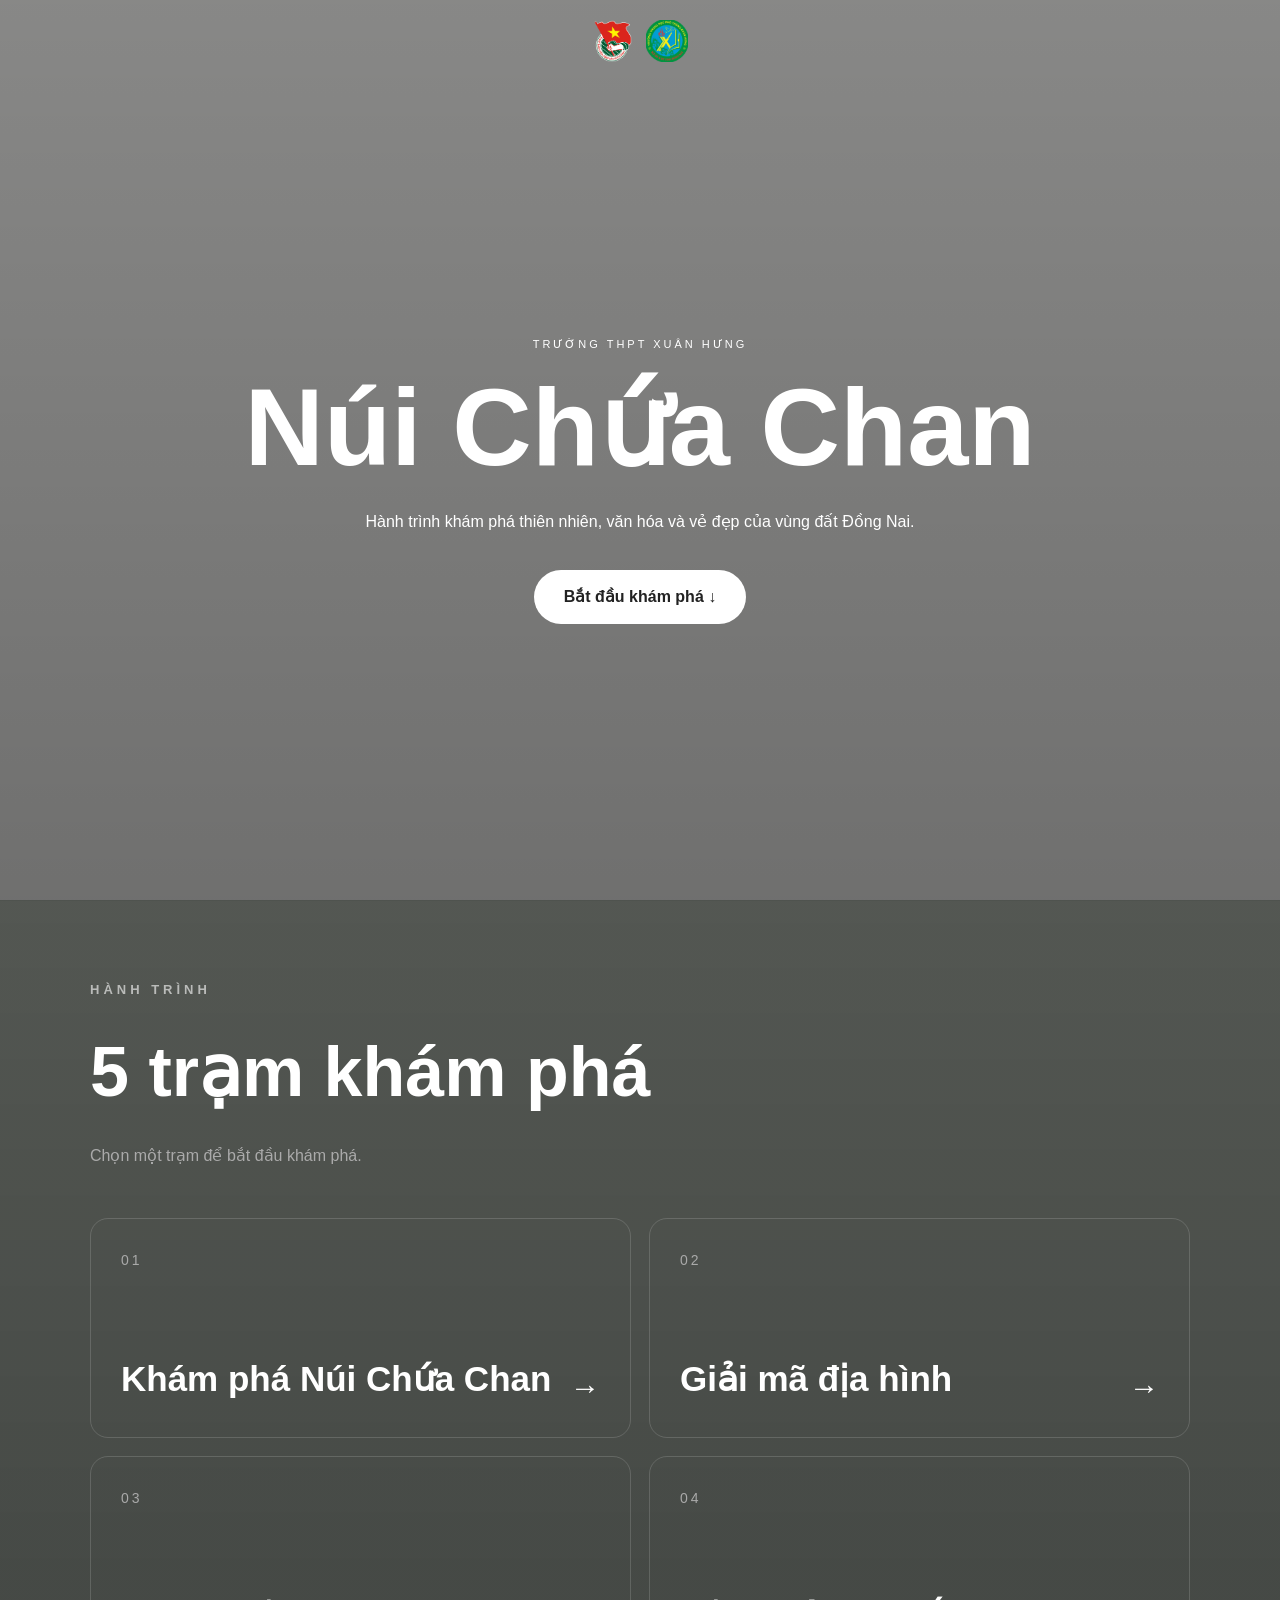
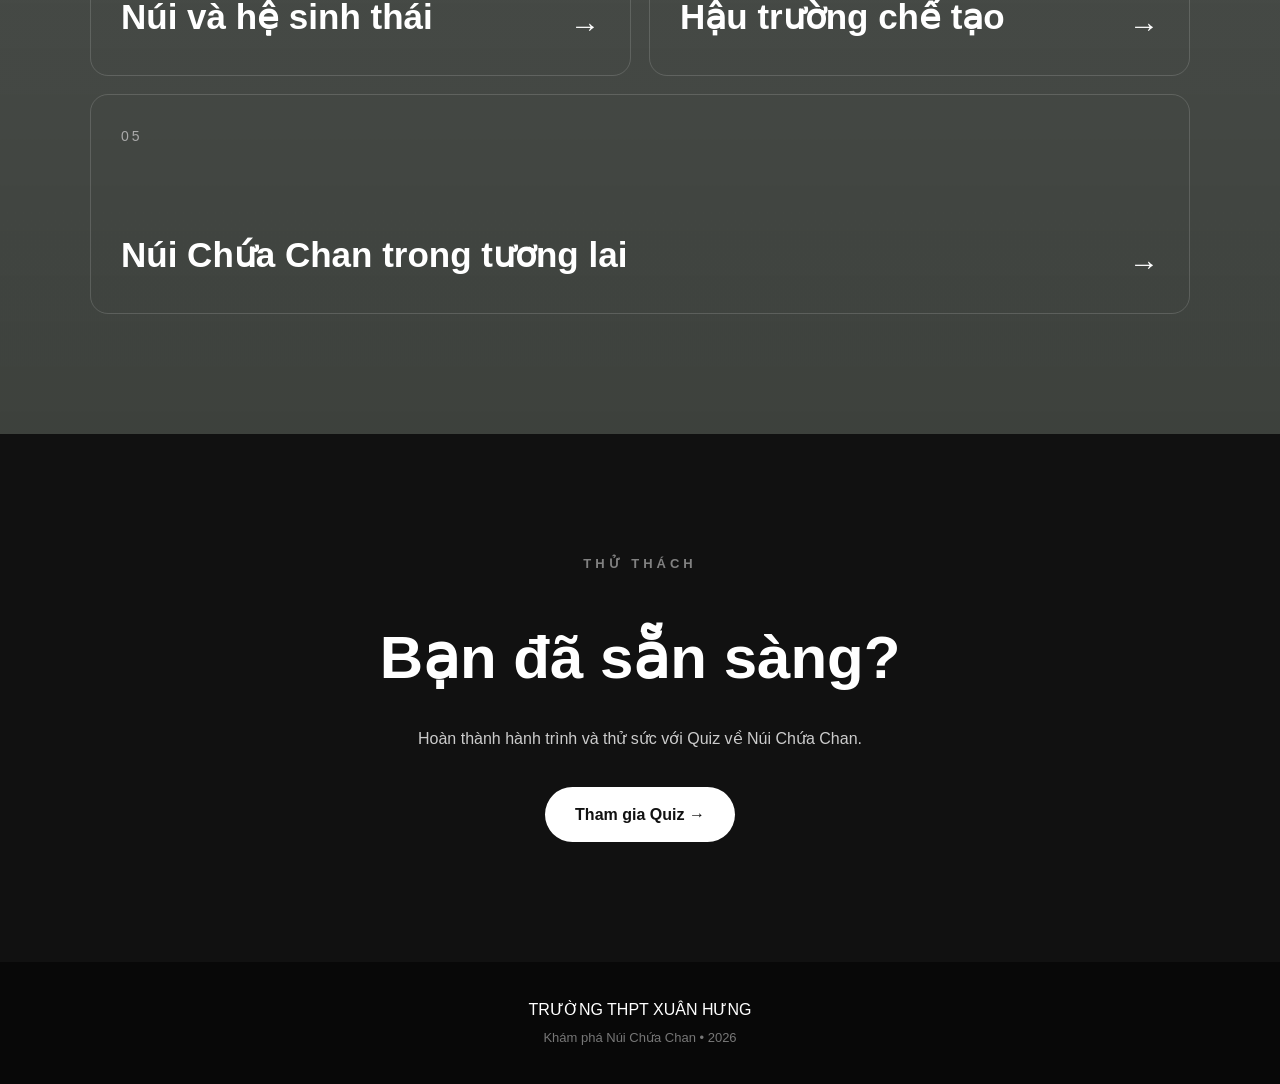
==== index.html @ 83283bec "Add files via upload" ====
<!DOCTYPE html>
<html lang="vi">

<head>
    <meta charset="UTF-8">

    <meta name="viewport"
          content="width=device-width, initial-scale=1.0">

    <title>Núi Chứa Chan | THPT Xuân Hưng</title>

    <link rel="stylesheet" href="style.css">
</head>


<body>

    <!-- HERO -->

    <header class="hero">

        <!-- LOGOS -->

        <div class="logos">

            <img
                src="images/logod.png"
                alt="Logo Đoàn"
                class="logo"
            >

            <img
                src="images/logot.png"
                alt="Logo THPT Xuân Hưng"
                class="logo"
            >

        </div>


        <!-- HERO CONTENT -->

        <div class="hero-content">

            <p class="subtitle">
                TRƯỜNG THPT XUÂN HƯNG
            </p>

            <h1>
                Núi Chứa Chan 
            </h1>

            <p class="description">
                Hành trình khám phá thiên nhiên,
                văn hóa và vẻ đẹp của vùng đất Đồng Nai.
            </p>

            <a
                href="#stations"
                class="button"
            >
                Bắt đầu khám phá ↓
            </a>

        </div>

    </header>



    <!-- MAIN CONTENT -->

    <main>

    <!-- GIỚI THIỆU NGẮN -->



    <!-- 5 TRẠM -->

    <section class="stations">

        <div class="stations-heading">

            <p class="section-label">
                HÀNH TRÌNH
            </p>

            <h2>
                5 trạm khám phá
            </h2>

            <p>
                Chọn một trạm để bắt đầu khám phá.
            </p>

        </div>


        <div class="station-grid">

            <a href="tram1.html" class="station">
                <span class="station-number">01</span>
                <h3>Khám phá Núi Chứa Chan</h3>
                <span class="station-arrow">→</span>
            </a>


            <a href="#" class="station">
                <span class="station-number">02</span>
                <h3>Giải mã địa hình</h3>
                <span class="station-arrow">→</span>
            </a>


            <a href="#" class="station">
                <span class="station-number">03</span>
                <h3>Núi và hệ sinh thái</h3>
                <span class="station-arrow">→</span>
            </a>


            <a href="#" class="station">
                <span class="station-number">04</span>
                <h3>Hậu trường chế tạo</h3>
                <span class="station-arrow">→</span>
            </a>


            <a href="#" class="station">
                <span class="station-number">05</span>
                <h3>Núi Chứa Chan trong tương lai</h3>
                <span class="station-arrow">→</span>
            </a>

        </div>

    </section>


    <!-- QUIZ -->

    <section class="quiz">

        <p class="section-label">
            THỬ THÁCH
        </p>

        <h2>
            Bạn đã sẵn sàng?
        </h2>

        <p>
            Hoàn thành hành trình và 
        thử sức với Quiz về Núi Chứa Chan.  
        </p>

        <a href="#" class="quiz-button">
            Tham gia Quiz →
        </a>

    </section>

</main>


    <!-- FOOTER -->

    <footer>

        <p>
            TRƯỜNG THPT XUÂN HƯNG
        </p>

        <span>
            Khám phá Núi Chứa Chan • 2026
        </span>

    </footer>



    <script src="script.js"></script>

</body>

</html>
---- style.css ----
/* =========================
   RESET
========================= */

* {
    margin: 0;
    padding: 0;
    box-sizing: border-box;
}


html {
    scroll-behavior: smooth;
}


body {
    font-family: Arial, sans-serif;

    line-height: 1.6;

    color: #222;

    background: #f7f7f5;
}


/* =========================
   HERO
========================= */

.hero {

    position: relative;

    min-height: 100vh;

    display: flex;

    align-items: center;

    justify-content: center;

    text-align: center;

    color: white;

    background-image:
        linear-gradient(
            rgba(0, 0, 0, 0.45),
            rgba(0, 0, 0, 0.55)
        ),
        url("https://pystravel.vn/_next/image?url=https%3A%2F%2Fbooking.pystravel.vn%2Fuploads%2Fposts%2Falbums%2F18518%2Fb69378c051be47423dc58b700ab4e61a.jpg&w=1920&q=75");

    background-size: cover;

    background-position: center;
}


/* =========================
   LOGOS
========================= */

.logos {
    position: absolute;

    top: 20px;
    left: 50%;

    transform: translateX(-50%);

    display: flex;
    align-items: center;
    justify-content: center;

    gap: 12px;

    width: max-content;
}

.logo {
    width: 42px;
    height: 42px;

    object-fit: contain;
    flex-shrink: 0;
}

/* =========================
   HERO CONTENT
========================= */

.hero-content {

    max-width: 850px;

    padding: 40px 25px;
}


.subtitle {

    font-size: 14px;

    letter-spacing: 5px;

    margin-bottom: 15px;
}


.hero h1 {

    font-size: clamp(
        55px,
        10vw,
        110px
    );

    line-height: 1.05;

    margin-bottom: 25px;
}


.description {

    max-width: 650px;

    margin: 0 auto 35px;

    font-size: 20px;
}


/* =========================
   BUTTON
========================= */

.button {

    display: inline-block;

    padding: 14px 30px;

    border-radius: 50px;

    background: white;

    color: #222;

    text-decoration: none;

    font-weight: bold;

    transition: 0.25s;
}


.button:hover {

    transform: translateY(-4px);

    box-shadow:
        0 10px 25px rgba(0, 0, 0, 0.25);
}


/* =========================
   GENERAL SECTION
========================= */

.section {

    max-width: 950px;

    margin: auto;

    padding: 120px 30px;
}


.section-label {

    font-size: 13px;

    letter-spacing: 4px;

    font-weight: bold;

    margin-bottom: 15px;

    opacity: 0.6;
}


.section h2 {

    font-size: clamp(
        35px,
        5vw,
        60px
    );

    line-height: 1.1;

    margin-bottom: 25px;
}


.section-text {

    max-width: 700px;

    font-size: 19px;

    color: #555;
}


/* =========================
   DARK SECTION
========================= */

.section-dark {

    max-width: none;

    padding-left: max(
        30px,
        calc((100% - 950px) / 2)
    );

    padding-right: max(
        30px,
        calc((100% - 950px) / 2)
    );

    background: #202522;

    color: white;
}


.section-dark .section-text {

    color: #ccc;
}


/* =========================
   VIDEO
========================= */

.video-section {

    max-width: 1100px;
}


.video-box {

    margin-top: 40px;

    width: 100%;

    height: 500px;

    display: flex;

    align-items: center;

    justify-content: center;

    border-radius: 20px;

    background: #ddd;

    color: #777;

    font-size: 14px;

    letter-spacing: 2px;
}


/* =========================
   QUIZ
========================= */

.quiz {

    padding: 120px 30px;

    text-align: center;

    background: #111;

    color: white;
}


.quiz h2 {

    font-size: clamp(
        35px,
        5vw,
        60px
    );

    margin-bottom: 20px;
}


.quiz p {

    margin-bottom: 35px;

    color: #ccc;
}


.quiz-button {

    display: inline-block;

    padding: 15px 30px;

    border-radius: 50px;

    background: white;

    color: #111;

    text-decoration: none;

    font-weight: bold;

    transition: 0.25s;
}


.quiz-button:hover {

    transform: scale(1.05);
}


/* =========================
   FOOTER
========================= */

footer {

    padding: 35px 20px;

    text-align: center;

    background: #080808;

    color: white;
}


footer span {

    display: block;

    margin-top: 5px;

    color: #777;

    font-size: 13px;
}


/* =========================
   MOBILE
========================= */

@media (max-width: 600px) {

    .logos {
        position: absolute;

        top: 18px;
        left: 0;
        right: 0;

        width: 100%;

        display: flex;
        align-items: center;
        justify-content: center;

        gap: 12px;
        transform: translateX(-50%) translateX(3px);

        transform: none;
    }

    .logo {
        width: 50px;
        height: 50px;

        max-width: 50px;
        max-height: 50px;

        object-fit: contain;
    }

}


    .hero-content {

        padding-top: 100px;
    }


    .subtitle {

        font-size: 11px;

        letter-spacing: 3px;
    }


    .description {

        font-size: 16px;
    }


    .section {

        padding: 80px 25px;
    }


    .video-box {

        height: 280px;
    }

}
/* =========================
   INTRO
========================= */

.intro {
    max-width: 850px;
    margin: auto;
    padding: 120px 30px 90px;
}

.intro h2 {
    font-size: clamp(40px, 6vw, 70px);
    line-height: 1.1;
    margin-bottom: 25px;
}

.intro p:last-child {
    max-width: 650px;
    font-size: 19px;
    color: #666;
}


/* =========================
   STATIONS
========================= */

.stations {
    padding: 80px 30px 120px;

    background-image:
        linear-gradient(
            rgba(20, 25, 20, 0.72),
            rgba(20, 25, 20, 0.82)
        ),
        url("https://wallpaperaccess.com/full/4834078.jpg");

    background-size: cover;
    background-position: center;

    color: white;
}

.stations-heading {
    max-width: 1100px;
    margin: auto;
    margin-bottom: 50px;
}

.stations-heading h2 {
    font-size: clamp(40px, 6vw, 70px);
    margin-bottom: 15px;
}

.stations-heading > p:last-child {
    color: #aaa;
}


/* 5 Ô TRẠM */

.station-grid {
    max-width: 1100px;
    margin: auto;

    display: grid;

    grid-template-columns: repeat(2, 1fr);

    gap: 18px;
}


.station {
    position: relative;

    min-height: 220px;

    padding: 30px;

    display: flex;
    flex-direction: column;
    justify-content: space-between;

    color: white;
    text-decoration: none;

    border: 1px solid rgba(255,255,255,0.15);

    border-radius: 18px;

    transition: 0.3s;
}


.station:last-child {
    grid-column: 1 / -1;
}


.station:hover {
    background: rgba(255,255,255,0.08);

    transform: translateY(-6px);

    border-color: rgba(255,255,255,0.4);
}


.station-number {
    font-size: 14px;

    letter-spacing: 3px;

    color: #aaa;
}


.station h3 {
    font-size: 35px;
}


.station-arrow {
    position: absolute;

    right: 30px;
    bottom: 25px;

    font-size: 30px;

    transition: 0.3s;
}


.station:hover .station-arrow {
    transform: translateX(8px);
}


/* MOBILE */

@media (max-width: 600px) {

    .station-grid {
        grid-template-columns: 1fr;
    }

    .station:last-child {
        grid-column: auto;
    }

    .intro {
        padding: 80px 25px;
    }

    .stations {
        padding: 80px 20px;
    }
}
/* =========================
   STATION PAGE
========================= */

.station-hero {
    min-height: 70vh;

    display: flex;
    flex-direction: column;

    justify-content: space-between;

    padding: 30px;

    background:
        linear-gradient(
            rgba(0,0,0,0.45),
            rgba(0,0,0,0.65)
        ),
        url("https://www.decathlon.vn/blog/wp-content/uploads/2025/08/nui-chua-chan-gia-lao30.jpg");

    background-size: cover;
    background-position: center;

    color: white;
}


.station-nav a {
    color: white;

    text-decoration: none;

    font-size: 16px;
}


.station-hero-content {
    max-width: 900px;

    padding-bottom: 70px;
}


.station-hero-content h1 {
    font-size: clamp(50px, 8vw, 100px);

    line-height: 0.95;

    margin: 15px 0 25px;
}


.station-hero-content p:last-child {
    max-width: 600px;

    font-size: 20px;

    color: rgba(255,255,255,0.85);
}


/* INTRO */

.station-intro {
    max-width: 850px;

    margin: auto;

    padding: 120px 30px;
}


.station-intro h2,
.station-content h2 {
    font-size: clamp(40px, 6vw, 70px);

    line-height: 1;

    margin-bottom: 25px;
}


.station-intro > p:last-child,
.station-content p:last-child {
    font-size: 19px;

    line-height: 1.7;

    color: #666;
}


/* IMAGE */

.station-image {
    padding: 0 30px 120px;
}


.placeholder {
    min-height: 350px;

    display: flex;

    align-items: center;
    justify-content: center;

    border-radius: 20px;

    background: #e8e8e8;

    color: #888;

    font-size: 18px;
}


/* CONTENT */

.station-content {
    max-width: 1100px;

    margin: auto;

    padding: 40px 30px 120px;

    display: grid;

    grid-template-columns: 1fr 1fr;

    gap: 60px;

    align-items: center;
}


/* VIDEO */

.station-video .placeholder {
    min-height: 300px;
}


/* FOOTER */

.station-footer {
    padding: 40px 30px;

    display: flex;

    justify-content: space-between;

    border-top: 1px solid #ddd;
}


.station-footer a {
    color: inherit;

    text-decoration: none;

    font-weight: 600;
}


/* MOBILE */

@media (max-width: 700px) {

    .station-content {
        grid-template-columns: 1fr;
    }

    .station-hero {
        min-height: 75vh;
    }

    .station-footer {
        gap: 20px;
    }

}
/* =========================
   MOBILE RESPONSIVE
========================= */

@media (max-width: 600px) {

    /* HERO */

    .hero {
        min-height: 90vh;
        padding: 30px 20px;
    }

    .logos {
        top: 20px;
        left: 20px;
        gap: 10px;
    }

    .logo {
        width: 42px;
        height: 42px;
    }

    .hero-content {
        padding: 0 5px;
    }

    .subtitle {
        font-size: 12px;
        letter-spacing: 1.5px;
    }

    .hero h1 {
        font-size: 52px;
        line-height: 0.95;
    }

    .description {
        font-size: 16px;
        line-height: 1.5;
    }


    /* INTRO */

    .intro {
        padding: 80px 22px;
    }

    .intro h2 {
        font-size: 38px;
        line-height: 1.05;
    }

    .intro p {
        font-size: 16px;
        line-height: 1.7;
    }


    /* STATIONS */

    .stations {
        padding: 70px 20px 90px;
    }

    .stations h2 {
        font-size: 38px;
    }

    .stations-grid {
        grid-template-columns: 1fr;
        gap: 15px;
    }


    /* STATION CARD */

    .station {
        min-height: 150px;
        padding: 25px 22px;
    }

    .station-number {
        font-size: 13px;
    }

    .station h3 {
        font-size: 21px;
        line-height: 1.2;
    }


    /* BUTTON */

    .button {
        padding: 13px 20px;
        font-size: 14px;
    }


    /* GENERAL */

    section {
        overflow: hidden;
    }
}
html,
body {
    max-width: 100%;
    overflow-x: hidden;
}
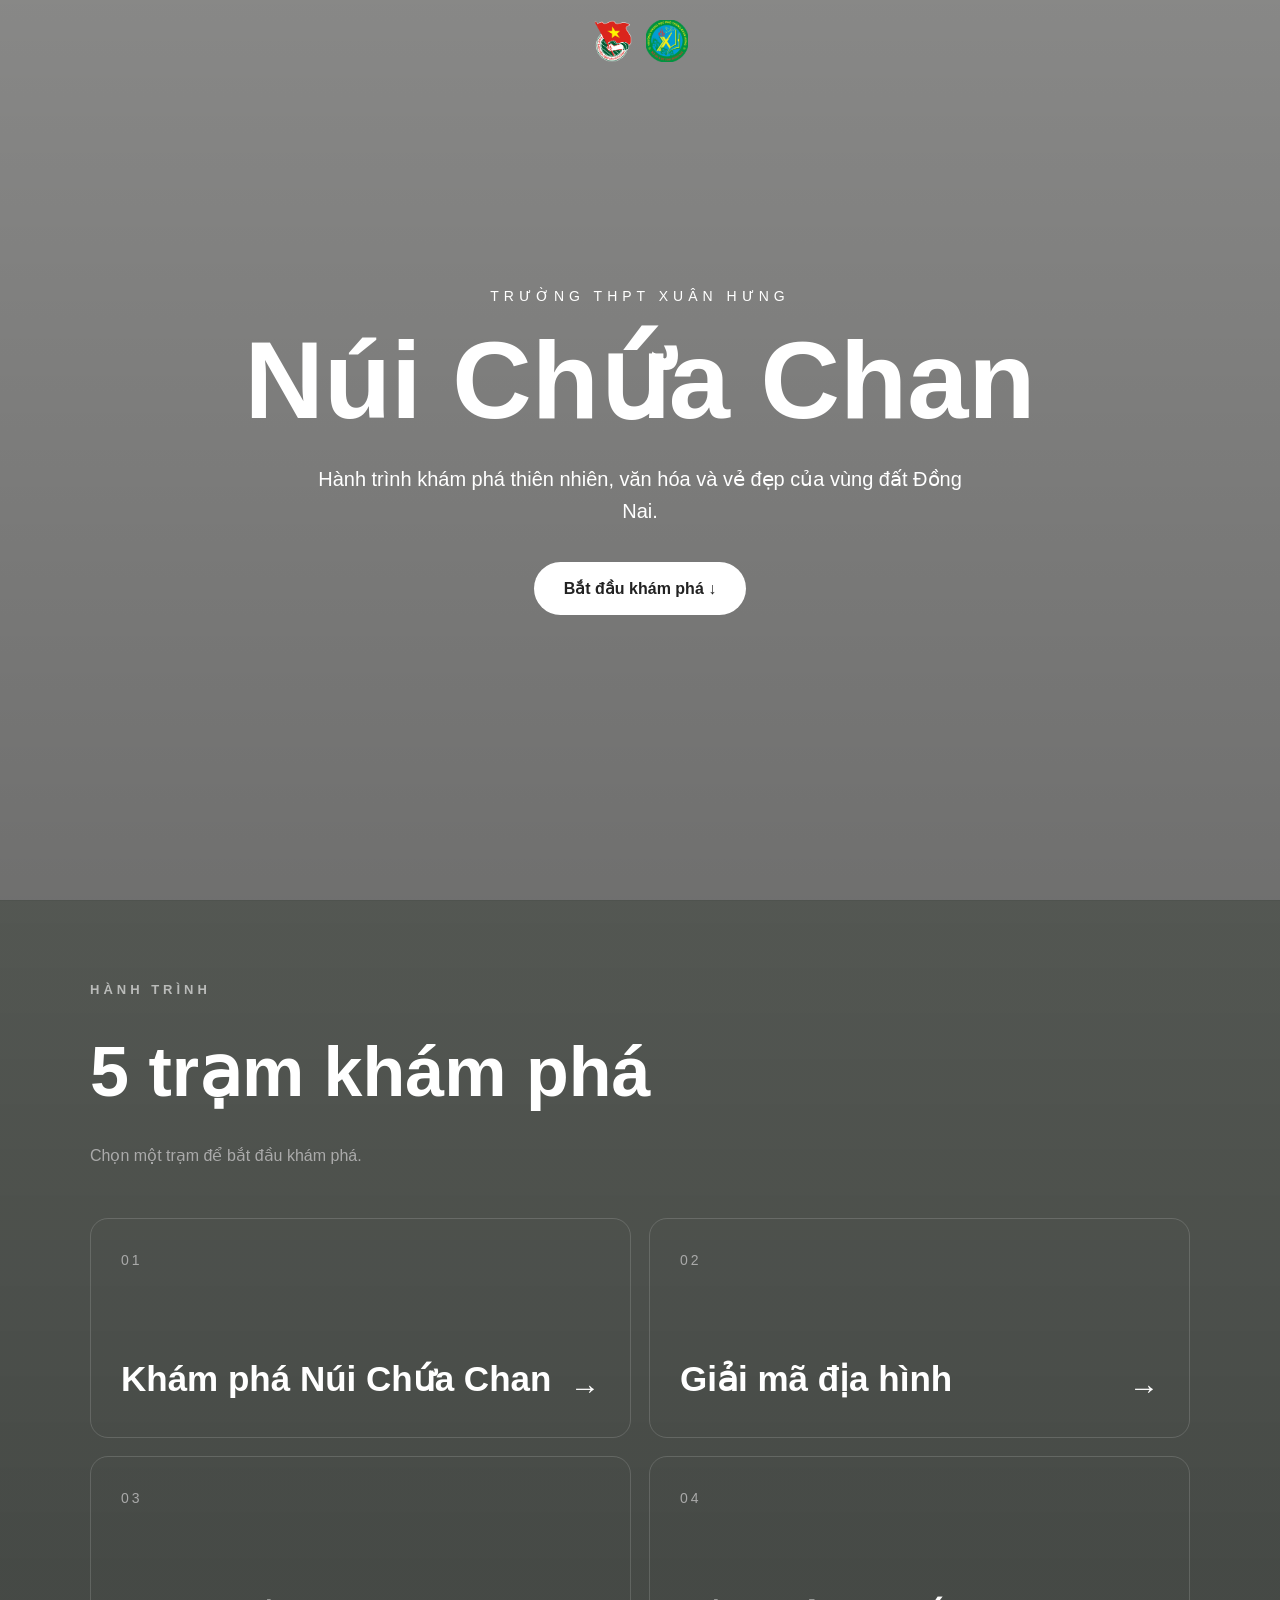
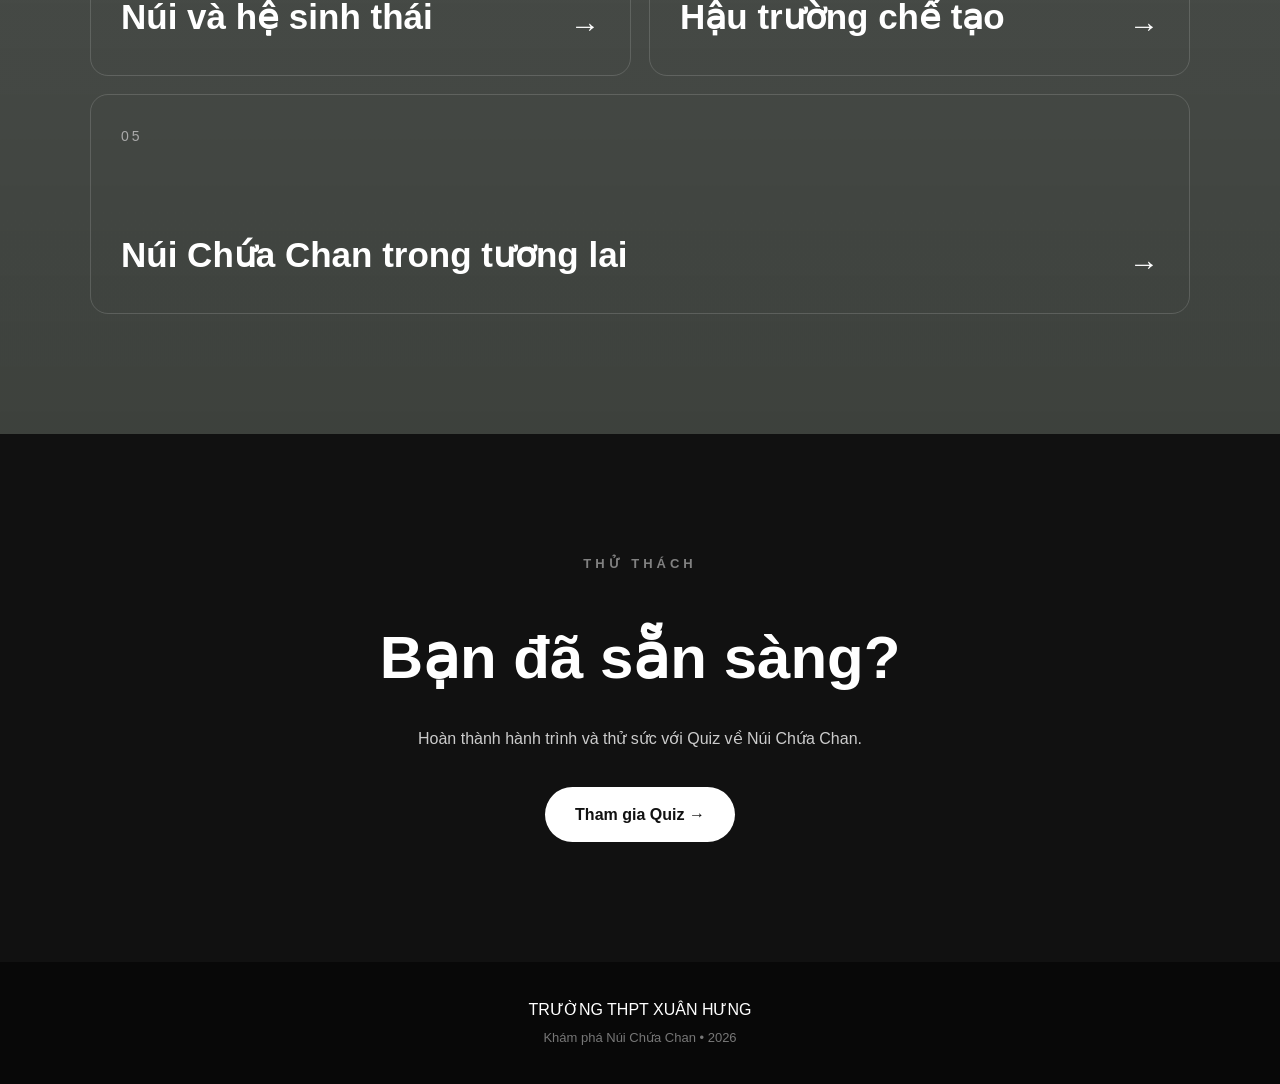
==== commit ccd7a17d: "Add files via upload" ====
--- a/index.html
+++ b/index.html
@@ -78,7 +78,7 @@
 
     <!-- 5 TRẠM -->
 
-    <section class="stations">
+    <section id="stations" class="stations">
 
         <div class="stations-heading">
 
@@ -106,14 +106,14 @@
             </a>
 
 
-            <a href="#" class="station">
+            <a href="tram2.html" class="station">
                 <span class="station-number">02</span>
                 <h3>Giải mã địa hình</h3>
                 <span class="station-arrow">→</span>
             </a>
 
 
-            <a href="#" class="station">
+            <a href="tram3.html" class="station">
                 <span class="station-number">03</span>
                 <h3>Núi và hệ sinh thái</h3>
                 <span class="station-arrow">→</span>
@@ -127,7 +127,7 @@
             </a>
 
 
-            <a href="#" class="station">
+            <a href="tram5.html" class="station">
                 <span class="station-number">05</span>
                 <h3>Núi Chứa Chan trong tương lai</h3>
                 <span class="station-arrow">→</span>
--- a/style.css
+++ b/style.css
@@ -8,55 +8,40 @@
     box-sizing: border-box;
 }
 
-
 html {
     scroll-behavior: smooth;
 }
 
-
 body {
     font-family: Arial, sans-serif;
-
     line-height: 1.6;
-
     color: #222;
-
     background: #f7f7f5;
-}
-
+    max-width: 100%;
+    overflow-x: hidden;
+}
 
 /* =========================
    HERO
 ========================= */
 
 .hero {
-
     position: relative;
-
     min-height: 100vh;
-
     display: flex;
-
     align-items: center;
-
     justify-content: center;
-
     text-align: center;
-
-    color: white;
-
+    color: white;
     background-image:
         linear-gradient(
             rgba(0, 0, 0, 0.45),
             rgba(0, 0, 0, 0.55)
         ),
         url("https://pystravel.vn/_next/image?url=https%3A%2F%2Fbooking.pystravel.vn%2Fuploads%2Fposts%2Falbums%2F18518%2Fb69378c051be47423dc58b700ab4e61a.jpg&w=1920&q=75");
-
     background-size: cover;
-
     background-position: center;
 }
-
 
 /* =========================
    LOGOS
@@ -64,25 +49,19 @@
 
 .logos {
     position: absolute;
-
     top: 20px;
     left: 50%;
-
     transform: translateX(-50%);
-
     display: flex;
     align-items: center;
     justify-content: center;
-
     gap: 12px;
-
     width: max-content;
 }
 
 .logo {
     width: 42px;
     height: 42px;
-
     object-fit: contain;
     flex-shrink: 0;
 }
@@ -92,358 +71,117 @@
 ========================= */
 
 .hero-content {
-
     max-width: 850px;
-
     padding: 40px 25px;
 }
 
-
 .subtitle {
-
     font-size: 14px;
-
     letter-spacing: 5px;
-
     margin-bottom: 15px;
 }
 
-
 .hero h1 {
-
-    font-size: clamp(
-        55px,
-        10vw,
-        110px
-    );
-
+    font-size: clamp(55px, 10vw, 110px);
     line-height: 1.05;
-
     margin-bottom: 25px;
 }
 
-
 .description {
-
     max-width: 650px;
-
     margin: 0 auto 35px;
-
     font-size: 20px;
 }
 
-
 /* =========================
    BUTTON
 ========================= */
 
 .button {
-
     display: inline-block;
-
     padding: 14px 30px;
-
     border-radius: 50px;
-
     background: white;
-
     color: #222;
-
     text-decoration: none;
-
     font-weight: bold;
-
     transition: 0.25s;
-}
-
+    cursor: pointer;
+}
 
 .button:hover {
-
     transform: translateY(-4px);
-
-    box-shadow:
-        0 10px 25px rgba(0, 0, 0, 0.25);
-}
-
+    box-shadow: 0 10px 25px rgba(0, 0, 0, 0.25);
+}
 
 /* =========================
    GENERAL SECTION
 ========================= */
 
 .section {
-
     max-width: 950px;
-
     margin: auto;
-
     padding: 120px 30px;
 }
 
-
 .section-label {
-
     font-size: 13px;
-
     letter-spacing: 4px;
-
     font-weight: bold;
-
     margin-bottom: 15px;
-
     opacity: 0.6;
 }
 
-
 .section h2 {
-
-    font-size: clamp(
-        35px,
-        5vw,
-        60px
-    );
-
+    font-size: clamp(35px, 5vw, 60px);
     line-height: 1.1;
-
     margin-bottom: 25px;
 }
 
-
 .section-text {
-
     max-width: 700px;
-
     font-size: 19px;
-
     color: #555;
 }
 
-
 /* =========================
    DARK SECTION
 ========================= */
 
 .section-dark {
-
     max-width: none;
-
-    padding-left: max(
-        30px,
-        calc((100% - 950px) / 2)
-    );
-
-    padding-right: max(
-        30px,
-        calc((100% - 950px) / 2)
-    );
-
+    padding-left: max(30px, calc((100% - 950px) / 2));
+    padding-right: max(30px, calc((100% - 950px) / 2));
     background: #202522;
-
-    color: white;
-}
-
+    color: white;
+}
 
 .section-dark .section-text {
-
     color: #ccc;
 }
 
-
 /* =========================
    VIDEO
 ========================= */
 
 .video-section {
-
     max-width: 1100px;
 }
 
-
 .video-box {
-
     margin-top: 40px;
-
     width: 100%;
-
     height: 500px;
-
     display: flex;
-
     align-items: center;
-
     justify-content: center;
-
     border-radius: 20px;
-
     background: #ddd;
-
     color: #777;
-
     font-size: 14px;
-
     letter-spacing: 2px;
 }
 
-
-/* =========================
-   QUIZ
-========================= */
-
-.quiz {
-
-    padding: 120px 30px;
-
-    text-align: center;
-
-    background: #111;
-
-    color: white;
-}
-
-
-.quiz h2 {
-
-    font-size: clamp(
-        35px,
-        5vw,
-        60px
-    );
-
-    margin-bottom: 20px;
-}
-
-
-.quiz p {
-
-    margin-bottom: 35px;
-
-    color: #ccc;
-}
-
-
-.quiz-button {
-
-    display: inline-block;
-
-    padding: 15px 30px;
-
-    border-radius: 50px;
-
-    background: white;
-
-    color: #111;
-
-    text-decoration: none;
-
-    font-weight: bold;
-
-    transition: 0.25s;
-}
-
-
-.quiz-button:hover {
-
-    transform: scale(1.05);
-}
-
-
-/* =========================
-   FOOTER
-========================= */
-
-footer {
-
-    padding: 35px 20px;
-
-    text-align: center;
-
-    background: #080808;
-
-    color: white;
-}
-
-
-footer span {
-
-    display: block;
-
-    margin-top: 5px;
-
-    color: #777;
-
-    font-size: 13px;
-}
-
-
-/* =========================
-   MOBILE
-========================= */
-
-@media (max-width: 600px) {
-
-    .logos {
-        position: absolute;
-
-        top: 18px;
-        left: 0;
-        right: 0;
-
-        width: 100%;
-
-        display: flex;
-        align-items: center;
-        justify-content: center;
-
-        gap: 12px;
-        transform: translateX(-50%) translateX(3px);
-
-        transform: none;
-    }
-
-    .logo {
-        width: 50px;
-        height: 50px;
-
-        max-width: 50px;
-        max-height: 50px;
-
-        object-fit: contain;
-    }
-
-}
-
-
-    .hero-content {
-
-        padding-top: 100px;
-    }
-
-
-    .subtitle {
-
-        font-size: 11px;
-
-        letter-spacing: 3px;
-    }
-
-
-    .description {
-
-        font-size: 16px;
-    }
-
-
-    .section {
-
-        padding: 80px 25px;
-    }
-
-
-    .video-box {
-
-        height: 280px;
-    }
-
-}
 /* =========================
    INTRO
 ========================= */
@@ -466,24 +204,20 @@
     color: #666;
 }
 
-
 /* =========================
    STATIONS
 ========================= */
 
 .stations {
     padding: 80px 30px 120px;
-
     background-image:
         linear-gradient(
             rgba(20, 25, 20, 0.72),
             rgba(20, 25, 20, 0.82)
         ),
         url("https://wallpaperaccess.com/full/4834078.jpg");
-
     background-size: cover;
     background-position: center;
-
     color: white;
 }
 
@@ -502,326 +236,151 @@
     color: #aaa;
 }
 
-
 /* 5 Ô TRẠM */
 
 .station-grid {
     max-width: 1100px;
     margin: auto;
-
     display: grid;
-
     grid-template-columns: repeat(2, 1fr);
-
     gap: 18px;
 }
-
 
 .station {
     position: relative;
-
     min-height: 220px;
-
     padding: 30px;
-
     display: flex;
     flex-direction: column;
     justify-content: space-between;
-
     color: white;
     text-decoration: none;
-
     border: 1px solid rgba(255,255,255,0.15);
-
     border-radius: 18px;
-
     transition: 0.3s;
 }
-
 
 .station:last-child {
     grid-column: 1 / -1;
 }
 
-
 .station:hover {
     background: rgba(255,255,255,0.08);
-
     transform: translateY(-6px);
-
     border-color: rgba(255,255,255,0.4);
 }
-
 
 .station-number {
     font-size: 14px;
-
     letter-spacing: 3px;
-
     color: #aaa;
 }
-
 
 .station h3 {
     font-size: 35px;
 }
 
-
 .station-arrow {
     position: absolute;
-
     right: 30px;
     bottom: 25px;
-
     font-size: 30px;
-
     transition: 0.3s;
 }
-
 
 .station:hover .station-arrow {
     transform: translateX(8px);
 }
 
-
-/* MOBILE */
+/* =========================
+   QUIZ
+========================= */
+
+.quiz {
+    padding: 120px 30px;
+    text-align: center;
+    background: #111;
+    color: white;
+}
+
+.quiz h2 {
+    font-size: clamp(35px, 5vw, 60px);
+    margin-bottom: 20px;
+}
+
+.quiz p {
+    margin-bottom: 35px;
+    color: #ccc;
+}
+
+.quiz-button {
+    display: inline-block;
+    padding: 15px 30px;
+    border-radius: 50px;
+    background: white;
+    color: #111;
+    text-decoration: none;
+    font-weight: bold;
+    transition: 0.25s;
+}
+
+.quiz-button:hover {
+    transform: scale(1.05);
+}
+
+/* =========================
+   FOOTER
+========================= */
+
+footer {
+    padding: 35px 20px;
+    text-align: center;
+    background: #080808;
+    color: white;
+}
+
+footer span {
+    display: block;
+    margin-top: 5px;
+    color: #777;
+    font-size: 13px;
+}
+
+/* =========================
+   MOBILE RESPONSIVE
+========================= */
 
 @media (max-width: 600px) {
-
-    .station-grid {
-        grid-template-columns: 1fr;
-    }
-
-    .station:last-child {
-        grid-column: auto;
-    }
-
-    .intro {
-        padding: 80px 25px;
-    }
-
-    .stations {
-        padding: 80px 20px;
-    }
-}
-/* =========================
-   STATION PAGE
-========================= */
-
-.station-hero {
-    min-height: 70vh;
-
-    display: flex;
-    flex-direction: column;
-
-    justify-content: space-between;
-
-    padding: 30px;
-
-    background:
-        linear-gradient(
-            rgba(0,0,0,0.45),
-            rgba(0,0,0,0.65)
-        ),
-        url("https://www.decathlon.vn/blog/wp-content/uploads/2025/08/nui-chua-chan-gia-lao30.jpg");
-
-    background-size: cover;
-    background-position: center;
-
-    color: white;
-}
-
-
-.station-nav a {
-    color: white;
-
-    text-decoration: none;
-
-    font-size: 16px;
-}
-
-
-.station-hero-content {
-    max-width: 900px;
-
-    padding-bottom: 70px;
-}
-
-
-.station-hero-content h1 {
-    font-size: clamp(50px, 8vw, 100px);
-
-    line-height: 0.95;
-
-    margin: 15px 0 25px;
-}
-
-
-.station-hero-content p:last-child {
-    max-width: 600px;
-
-    font-size: 20px;
-
-    color: rgba(255,255,255,0.85);
-}
-
-
-/* INTRO */
-
-.station-intro {
-    max-width: 850px;
-
-    margin: auto;
-
-    padding: 120px 30px;
-}
-
-
-.station-intro h2,
-.station-content h2 {
-    font-size: clamp(40px, 6vw, 70px);
-
-    line-height: 1;
-
-    margin-bottom: 25px;
-}
-
-
-.station-intro > p:last-child,
-.station-content p:last-child {
-    font-size: 19px;
-
-    line-height: 1.7;
-
-    color: #666;
-}
-
-
-/* IMAGE */
-
-.station-image {
-    padding: 0 30px 120px;
-}
-
-
-.placeholder {
-    min-height: 350px;
-
-    display: flex;
-
-    align-items: center;
-    justify-content: center;
-
-    border-radius: 20px;
-
-    background: #e8e8e8;
-
-    color: #888;
-
-    font-size: 18px;
-}
-
-
-/* CONTENT */
-
-.station-content {
-    max-width: 1100px;
-
-    margin: auto;
-
-    padding: 40px 30px 120px;
-
-    display: grid;
-
-    grid-template-columns: 1fr 1fr;
-
-    gap: 60px;
-
-    align-items: center;
-}
-
-
-/* VIDEO */
-
-.station-video .placeholder {
-    min-height: 300px;
-}
-
-
-/* FOOTER */
-
-.station-footer {
-    padding: 40px 30px;
-
-    display: flex;
-
-    justify-content: space-between;
-
-    border-top: 1px solid #ddd;
-}
-
-
-.station-footer a {
-    color: inherit;
-
-    text-decoration: none;
-
-    font-weight: 600;
-}
-
-
-/* MOBILE */
-
-@media (max-width: 700px) {
-
-    .station-content {
-        grid-template-columns: 1fr;
-    }
-
-    .station-hero {
-        min-height: 75vh;
-    }
-
-    .station-footer {
-        gap: 20px;
-    }
-
-}
-/* =========================
-   MOBILE RESPONSIVE
-========================= */
-
-@media (max-width: 600px) {
-
-    /* HERO */
-
     .hero {
         min-height: 90vh;
         padding: 30px 20px;
     }
 
     .logos {
-        top: 20px;
-        left: 20px;
-        gap: 10px;
+        top: 18px;
+        left: 50%;
+        transform: translateX(-50%);
+        gap: 12px;
+        width: max-content;
     }
 
     .logo {
-        width: 42px;
-        height: 42px;
+        width: 45px;
+        height: 45px;
+        object-fit: contain;
     }
 
     .hero-content {
-        padding: 0 5px;
+        padding-top: 80px;
     }
 
     .subtitle {
-        font-size: 12px;
-        letter-spacing: 1.5px;
+        font-size: 11px;
+        letter-spacing: 3px;
     }
 
     .hero h1 {
-        font-size: 52px;
+        font-size: 48px;
         line-height: 0.95;
     }
 
@@ -830,8 +389,18 @@
         line-height: 1.5;
     }
 
-
-    /* INTRO */
+    .button {
+        padding: 13px 20px;
+        font-size: 14px;
+    }
+
+    .section {
+        padding: 80px 25px;
+    }
+
+    .video-box {
+        height: 280px;
+    }
 
     .intro {
         padding: 80px 22px;
@@ -847,9 +416,6 @@
         line-height: 1.7;
     }
 
-
-    /* STATIONS */
-
     .stations {
         padding: 70px 20px 90px;
     }
@@ -858,13 +424,14 @@
         font-size: 38px;
     }
 
-    .stations-grid {
+    .station-grid {
         grid-template-columns: 1fr;
         gap: 15px;
     }
 
-
-    /* STATION CARD */
+    .station:last-child {
+        grid-column: auto;
+    }
 
     .station {
         min-height: 150px;
@@ -880,23 +447,7 @@
         line-height: 1.2;
     }
 
-
-    /* BUTTON */
-
-    .button {
-        padding: 13px 20px;
-        font-size: 14px;
-    }
-
-
-    /* GENERAL */
-
     section {
         overflow: hidden;
     }
-}
-html,
-body {
-    max-width: 100%;
-    overflow-x: hidden;
 }
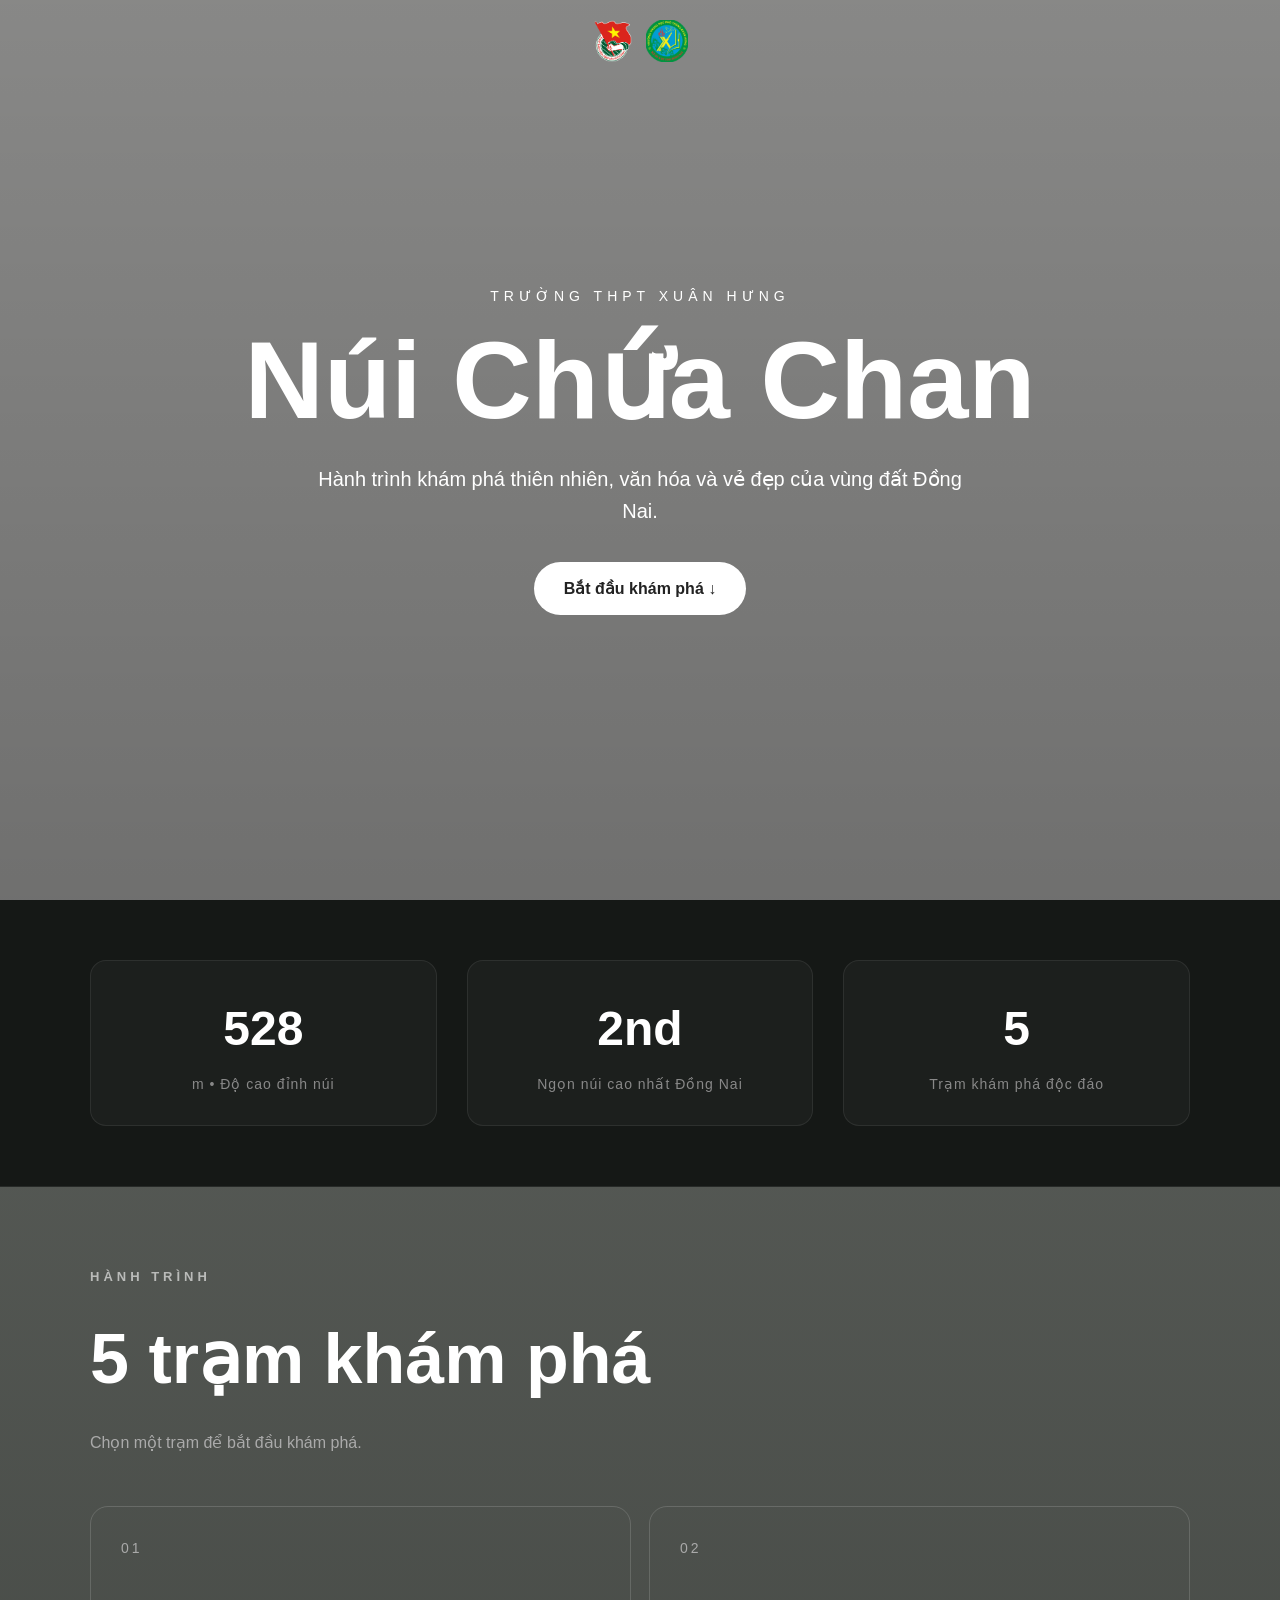
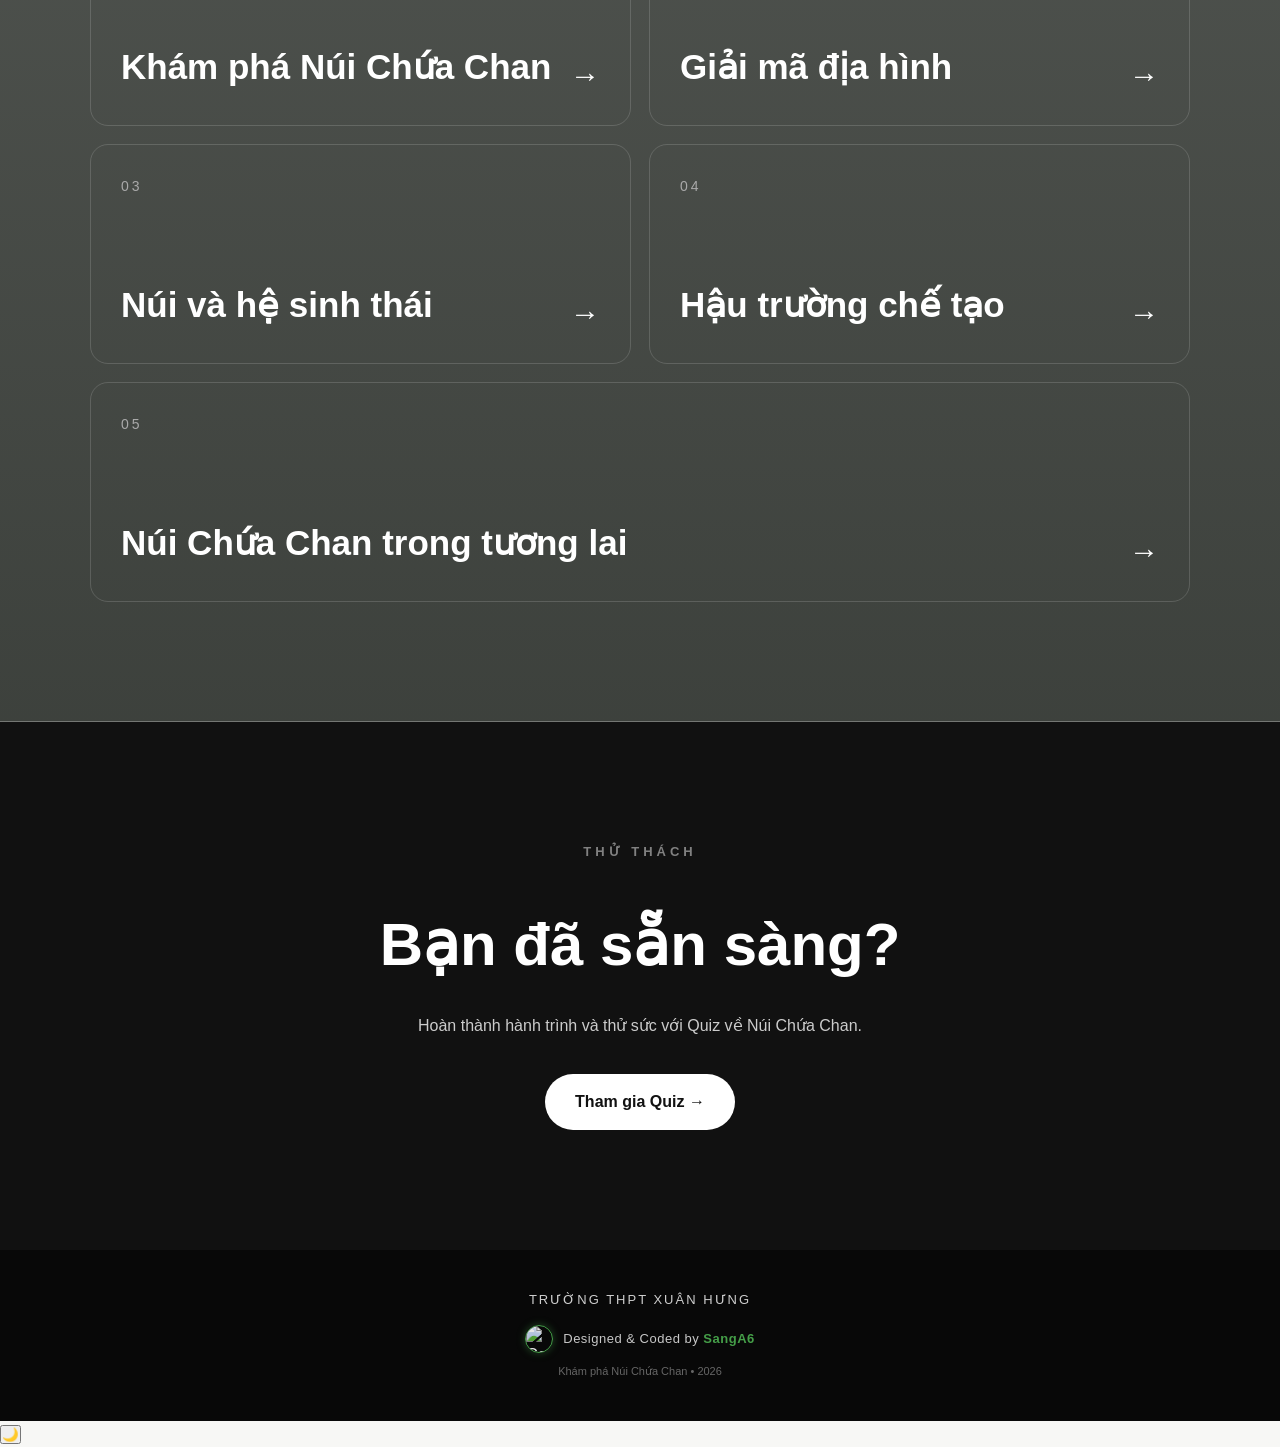
==== commit 909fe3d5: "Add files via upload" ====
--- a/index.html
+++ b/index.html
@@ -3,185 +3,131 @@
 
 <head>
     <meta charset="UTF-8">
-
-    <meta name="viewport"
-          content="width=device-width, initial-scale=1.0">
-
+    <meta name="viewport" content="width=device-width, initial-scale=1.0">
     <title>Núi Chứa Chan | THPT Xuân Hưng</title>
-
     <link rel="stylesheet" href="style.css">
 </head>
-
 
 <body>
 
     <!-- HERO -->
-
     <header class="hero">
 
         <!-- LOGOS -->
-
         <div class="logos">
-
-            <img
-                src="images/logod.png"
-                alt="Logo Đoàn"
-                class="logo"
-            >
-
-            <img
-                src="images/logot.png"
-                alt="Logo THPT Xuân Hưng"
-                class="logo"
-            >
-
+            <img src="images/logod.png" alt="Logo Đoàn" class="logo">
+            <img src="images/logot.png" alt="Logo THPT Xuân Hưng" class="logo">
         </div>
 
-
         <!-- HERO CONTENT -->
-
         <div class="hero-content">
-
-            <p class="subtitle">
-                TRƯỜNG THPT XUÂN HƯNG
+            <p class="subtitle">TRƯỜNG THPT XUÂN HƯNG</p>
+            <h1>Núi Chứa Chan</h1>
+            
+            <p class="description">
+                Hành trình khám phá thiên nhiên, văn hóa và vẻ đẹp của vùng đất Đồng Nai.
             </p>
 
-            <h1>
-                Núi Chứa Chan 
-            </h1>
-
-            <p class="description">
-                Hành trình khám phá thiên nhiên,
-                văn hóa và vẻ đẹp của vùng đất Đồng Nai.
-            </p>
-
-            <a
-                href="#stations"
-                class="button"
-            >
+            <a href="#stations" class="button">
                 Bắt đầu khám phá ↓
             </a>
-
         </div>
 
     </header>
 
 
-
     <!-- MAIN CONTENT -->
-
     <main>
 
-    <!-- GIỚI THIỆU NGẮN -->
+        <!-- STATS COUNTER SECTION -->
+        <section class="stats-section">
+            <div class="stats-grid">
+                <div class="stat-card">
+                    <h3 class="stat-number" data-target="837">0</h3>
+                    <p class="stat-label">m • Độ cao đỉnh núi</p>
+                </div>
+                <div class="stat-card">
+                    <h3 class="stat-number" data-target="2" data-suffix="nd">0</h3>
+                    <p class="stat-label">Ngọn núi cao nhất Đồng Nai</p>
+                </div>
+                <div class="stat-card">
+                    <h3 class="stat-number" data-target="5">0</h3>
+                    <p class="stat-label">Trạm khám phá độc đáo</p>
+                </div>
+            </div>
+        </section>
+
+        <!-- 5 TRẠM -->
+        <section id="stations" class="stations">
+
+            <div class="stations-heading">
+                <p class="section-label">HÀNH TRÌNH</p>
+                <h2>5 trạm khám phá</h2>
+                <p>Chọn một trạm để bắt đầu khám phá.</p>
+            </div>
+
+            <div class="station-grid">
+
+                <a href="tram1.html" class="station">
+                    <span class="station-number">01</span>
+                    <h3>Khám phá Núi Chứa Chan</h3>
+                    <span class="station-arrow">→</span>
+                </a>
+
+                <a href="tram2.html" class="station">
+                    <span class="station-number">02</span>
+                    <h3>Giải mã địa hình</h3>
+                    <span class="station-arrow">→</span>
+                </a>
+
+                <a href="tram3.html" class="station">
+                    <span class="station-number">03</span>
+                    <h3>Núi và hệ sinh thái</h3>
+                    <span class="station-arrow">→</span>
+                </a>
+
+                <a href="#" class="station">
+                    <span class="station-number">04</span>
+                    <h3>Hậu trường chế tạo</h3>
+                    <span class="station-arrow">→</span>
+                </a>
+
+                <a href="tram5.html" class="station">
+                    <span class="station-number">05</span>
+                    <h3>Núi Chứa Chan trong tương lai</h3>
+                    <span class="station-arrow">→</span>
+                </a>
+
+            </div>
+
+        </section>
 
 
+        <!-- QUIZ -->
+        <section class="quiz">
+            <p class="section-label">THỬ THÁCH</p>
+            <h2>Bạn đã sẵn sàng?</h2>
+            <p>Hoàn thành hành trình và thử sức với Quiz về Núi Chứa Chan.</p>
+            <a href="#" class="quiz-button">Tham gia Quiz →</a>
+        </section>
 
-    <!-- 5 TRẠM -->
-
-    <section id="stations" class="stations">
-
-        <div class="stations-heading">
-
-            <p class="section-label">
-                HÀNH TRÌNH
-            </p>
-
-            <h2>
-                5 trạm khám phá
-            </h2>
-
-            <p>
-                Chọn một trạm để bắt đầu khám phá.
-            </p>
-
-        </div>
-
-
-        <div class="station-grid">
-
-            <a href="tram1.html" class="station">
-                <span class="station-number">01</span>
-                <h3>Khám phá Núi Chứa Chan</h3>
-                <span class="station-arrow">→</span>
-            </a>
-
-
-            <a href="tram2.html" class="station">
-                <span class="station-number">02</span>
-                <h3>Giải mã địa hình</h3>
-                <span class="station-arrow">→</span>
-            </a>
-
-
-            <a href="tram3.html" class="station">
-                <span class="station-number">03</span>
-                <h3>Núi và hệ sinh thái</h3>
-                <span class="station-arrow">→</span>
-            </a>
-
-
-            <a href="#" class="station">
-                <span class="station-number">04</span>
-                <h3>Hậu trường chế tạo</h3>
-                <span class="station-arrow">→</span>
-            </a>
-
-
-            <a href="tram5.html" class="station">
-                <span class="station-number">05</span>
-                <h3>Núi Chứa Chan trong tương lai</h3>
-                <span class="station-arrow">→</span>
-            </a>
-
-        </div>
-
-    </section>
-
-
-    <!-- QUIZ -->
-
-    <section class="quiz">
-
-        <p class="section-label">
-            THỬ THÁCH
-        </p>
-
-        <h2>
-            Bạn đã sẵn sàng?
-        </h2>
-
-        <p>
-            Hoàn thành hành trình và 
-        thử sức với Quiz về Núi Chứa Chan.  
-        </p>
-
-        <a href="#" class="quiz-button">
-            Tham gia Quiz →
-        </a>
-
-    </section>
-
-</main>
+    </main>
 
 
     <!-- FOOTER -->
+    <footer>
+        <p>TRƯỜNG THPT XUÂN HƯNG</p>
+        
+        <div class="coder-credit">
+            <img src="avatar.jpg" alt="Coder Avatar" class="coder-avatar">
+            <span>Designed & Coded by <strong>SangA6</strong></span>
+        </div>
 
-    <footer>
-
-        <p>
-            TRƯỜNG THPT XUÂN HƯNG
-        </p>
-
-        <span>
-            Khám phá Núi Chứa Chan • 2026
-        </span>
-
+        <span class="copyright">Khám phá Núi Chứa Chan • 2026</span>
     </footer>
 
-
-
+    <!-- FILE SCRIPT PHẢI ĐẶT Ở ĐÂY -->
     <script src="script.js"></script>
 
 </body>
-
 </html>
--- a/style.css
+++ b/style.css
@@ -21,13 +21,14 @@
     overflow-x: hidden;
 }
 
+
 /* =========================
    HERO
 ========================= */
 
 .hero {
     position: relative;
-    min-height: 100vh;
+    min-height: 100dvh;
     display: flex;
     align-items: center;
     justify-content: center;
@@ -41,7 +42,9 @@
         url("https://pystravel.vn/_next/image?url=https%3A%2F%2Fbooking.pystravel.vn%2Fuploads%2Fposts%2Falbums%2F18518%2Fb69378c051be47423dc58b700ab4e61a.jpg&w=1920&q=75");
     background-size: cover;
     background-position: center;
-}
+    background-repeat: no-repeat;
+}
+
 
 /* =========================
    LOGOS
@@ -66,6 +69,7 @@
     flex-shrink: 0;
 }
 
+
 /* =========================
    HERO CONTENT
 ========================= */
@@ -92,6 +96,7 @@
     margin: 0 auto 35px;
     font-size: 20px;
 }
+
 
 /* =========================
    BUTTON
@@ -114,6 +119,47 @@
     box-shadow: 0 10px 25px rgba(0, 0, 0, 0.25);
 }
 
+
+/* =========================
+   BẢNG THỐNG KÊ (STATS SECTION)
+========================= */
+
+.stats-section {
+    background: #151816;
+    padding: 60px 20px;
+    border-bottom: 1px solid rgba(255,255,255,0.08);
+}
+
+.stats-grid {
+    max-width: 1100px;
+    margin: auto;
+    display: grid;
+    grid-template-columns: repeat(3, 1fr);
+    gap: 30px;
+    text-align: center;
+}
+
+.stat-card {
+    background: rgba(255, 255, 255, 0.03);
+    padding: 30px 20px;
+    border-radius: 16px;
+    border: 1px solid rgba(255, 255, 255, 0.08);
+}
+
+.stat-card h3 {
+    font-size: 48px;
+    color: #ffffff;
+    font-weight: 800;
+}
+
+.stat-label {
+    color: #888888;
+    font-size: 14px;
+    margin-top: 5px;
+    letter-spacing: 1px;
+}
+
+
 /* =========================
    GENERAL SECTION
 ========================= */
@@ -144,65 +190,6 @@
     color: #555;
 }
 
-/* =========================
-   DARK SECTION
-========================= */
-
-.section-dark {
-    max-width: none;
-    padding-left: max(30px, calc((100% - 950px) / 2));
-    padding-right: max(30px, calc((100% - 950px) / 2));
-    background: #202522;
-    color: white;
-}
-
-.section-dark .section-text {
-    color: #ccc;
-}
-
-/* =========================
-   VIDEO
-========================= */
-
-.video-section {
-    max-width: 1100px;
-}
-
-.video-box {
-    margin-top: 40px;
-    width: 100%;
-    height: 500px;
-    display: flex;
-    align-items: center;
-    justify-content: center;
-    border-radius: 20px;
-    background: #ddd;
-    color: #777;
-    font-size: 14px;
-    letter-spacing: 2px;
-}
-
-/* =========================
-   INTRO
-========================= */
-
-.intro {
-    max-width: 850px;
-    margin: auto;
-    padding: 120px 30px 90px;
-}
-
-.intro h2 {
-    font-size: clamp(40px, 6vw, 70px);
-    line-height: 1.1;
-    margin-bottom: 25px;
-}
-
-.intro p:last-child {
-    max-width: 650px;
-    font-size: 19px;
-    color: #666;
-}
 
 /* =========================
    STATIONS
@@ -235,8 +222,6 @@
 .stations-heading > p:last-child {
     color: #aaa;
 }
-
-/* 5 Ô TRẠM */
 
 .station-grid {
     max-width: 1100px;
@@ -292,6 +277,7 @@
     transform: translateX(8px);
 }
 
+
 /* =========================
    QUIZ
 ========================= */
@@ -328,31 +314,134 @@
     transform: scale(1.05);
 }
 
-/* =========================
-   FOOTER
+
+/* =========================
+   FOOTER & SIGNATURE
 ========================= */
 
 footer {
-    padding: 35px 20px;
+    padding: 40px 20px;
     text-align: center;
     background: #080808;
     color: white;
 }
 
-footer span {
+footer > p:first-child {
+    font-size: 13px;
+    letter-spacing: 2px;
+    opacity: 0.8;
+}
+
+.coder-credit {
+    display: flex;
+    align-items: center;
+    justify-content: center;
+    gap: 10px;
+    margin: 15px 0 10px;
+    opacity: 0.9;
+    transition: all 0.3s ease;
+}
+
+.coder-credit:hover {
+    opacity: 1;
+    transform: translateY(-2px);
+}
+
+.coder-avatar {
+    width: 28px;
+    height: 28px;
+    border-radius: 50%;
+    object-fit: cover;
+    border: 1.5px solid #4caf50;
+    box-shadow: 0 0 8px rgba(76, 175, 80, 0.4);
+}
+
+.coder-credit span {
+    font-size: 13px;
+    letter-spacing: 0.5px;
+    color: #ddd;
+}
+
+.coder-credit strong {
+    color: #4caf50;
+    font-weight: bold;
+}
+
+footer .copyright {
     display: block;
-    margin-top: 5px;
-    color: #777;
-    font-size: 13px;
-}
+    color: #666;
+    font-size: 11px;
+}
+
+
+/* =========================
+   HIỆU ỨNG CHUNG
+========================= */
+
+.reading-progress-bar {
+    position: fixed;
+    top: 0;
+    left: 0;
+    height: 4px;
+    background: linear-gradient(90deg, #4caf50, #81c784);
+    width: 0%;
+    z-index: 9999;
+    transition: width 0.1s ease-out;
+}
+
+.back-to-top-btn {
+    position: fixed;
+    bottom: 25px;
+    right: 25px;
+    width: 45px;
+    height: 45px;
+    border-radius: 50%;
+    background: #ffffff;
+    color: #111111;
+    border: none;
+    font-size: 20px;
+    font-weight: bold;
+    cursor: pointer;
+    box-shadow: 0 4px 15px rgba(0, 0, 0, 0.3);
+    opacity: 0;
+    visibility: hidden;
+    transform: translateY(20px);
+    transition: all 0.3s ease;
+    z-index: 999;
+}
+
+.back-to-top-btn.show {
+    opacity: 1;
+    visibility: visible;
+    transform: translateY(0);
+}
+
+.reveal-on-scroll {
+    opacity: 0;
+    transform: translateY(30px);
+    transition: opacity 0.8s ease-out, transform 0.8s ease-out;
+}
+
+.reveal-on-scroll.active {
+    opacity: 1;
+    transform: translateY(0);
+}
+
 
 /* =========================
    MOBILE RESPONSIVE
 ========================= */
+
+@media (max-width: 768px) {
+    .stats-grid {
+        grid-template-columns: 1fr;
+        gap: 15px;
+    }
+}
 
 @media (max-width: 600px) {
     .hero {
-        min-height: 90vh;
+        min-height: 100dvh;
         padding: 30px 20px;
     }
 
@@ -371,7 +460,7 @@
     }
 
     .hero-content {
-        padding-top: 80px;
+        padding-top: 60px;
     }
 
     .subtitle {
@@ -394,28 +483,6 @@
         font-size: 14px;
     }
 
-    .section {
-        padding: 80px 25px;
-    }
-
-    .video-box {
-        height: 280px;
-    }
-
-    .intro {
-        padding: 80px 22px;
-    }
-
-    .intro h2 {
-        font-size: 38px;
-        line-height: 1.05;
-    }
-
-    .intro p {
-        font-size: 16px;
-        line-height: 1.7;
-    }
-
     .stations {
         padding: 70px 20px 90px;
     }
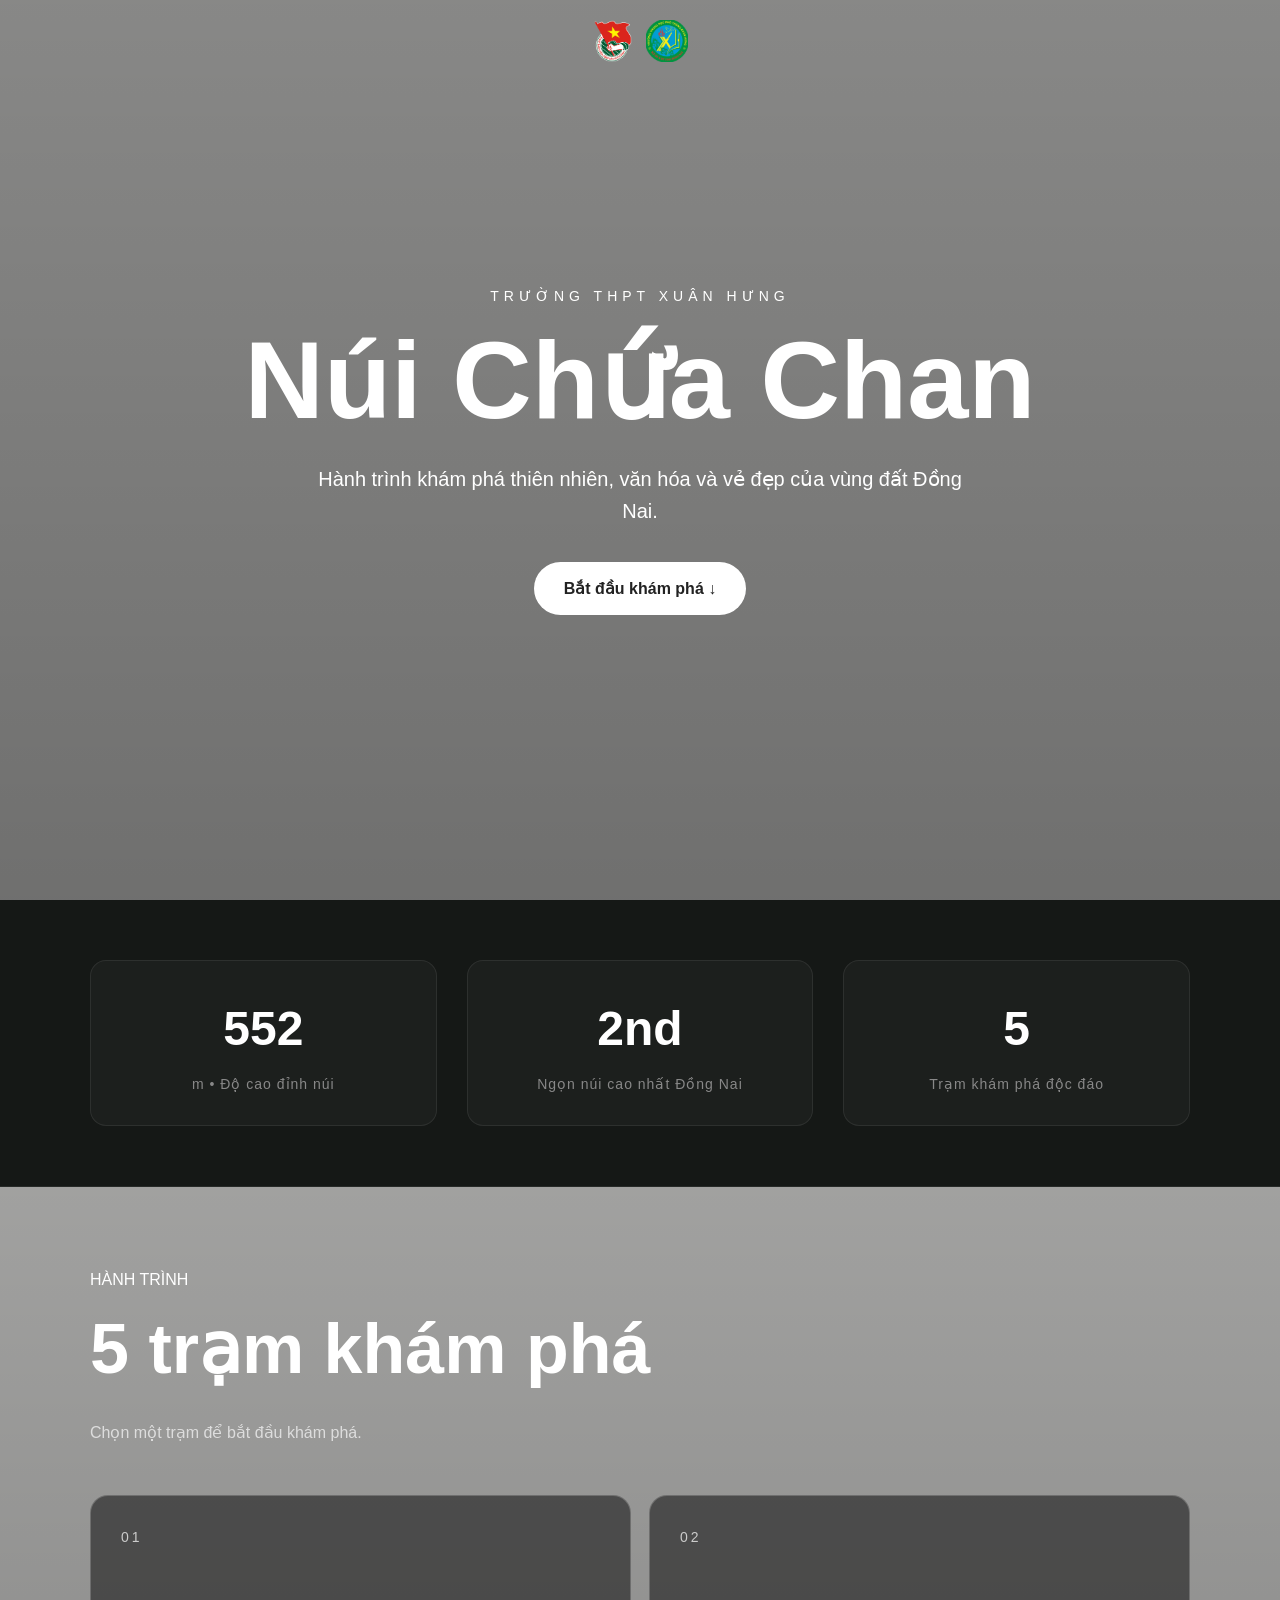
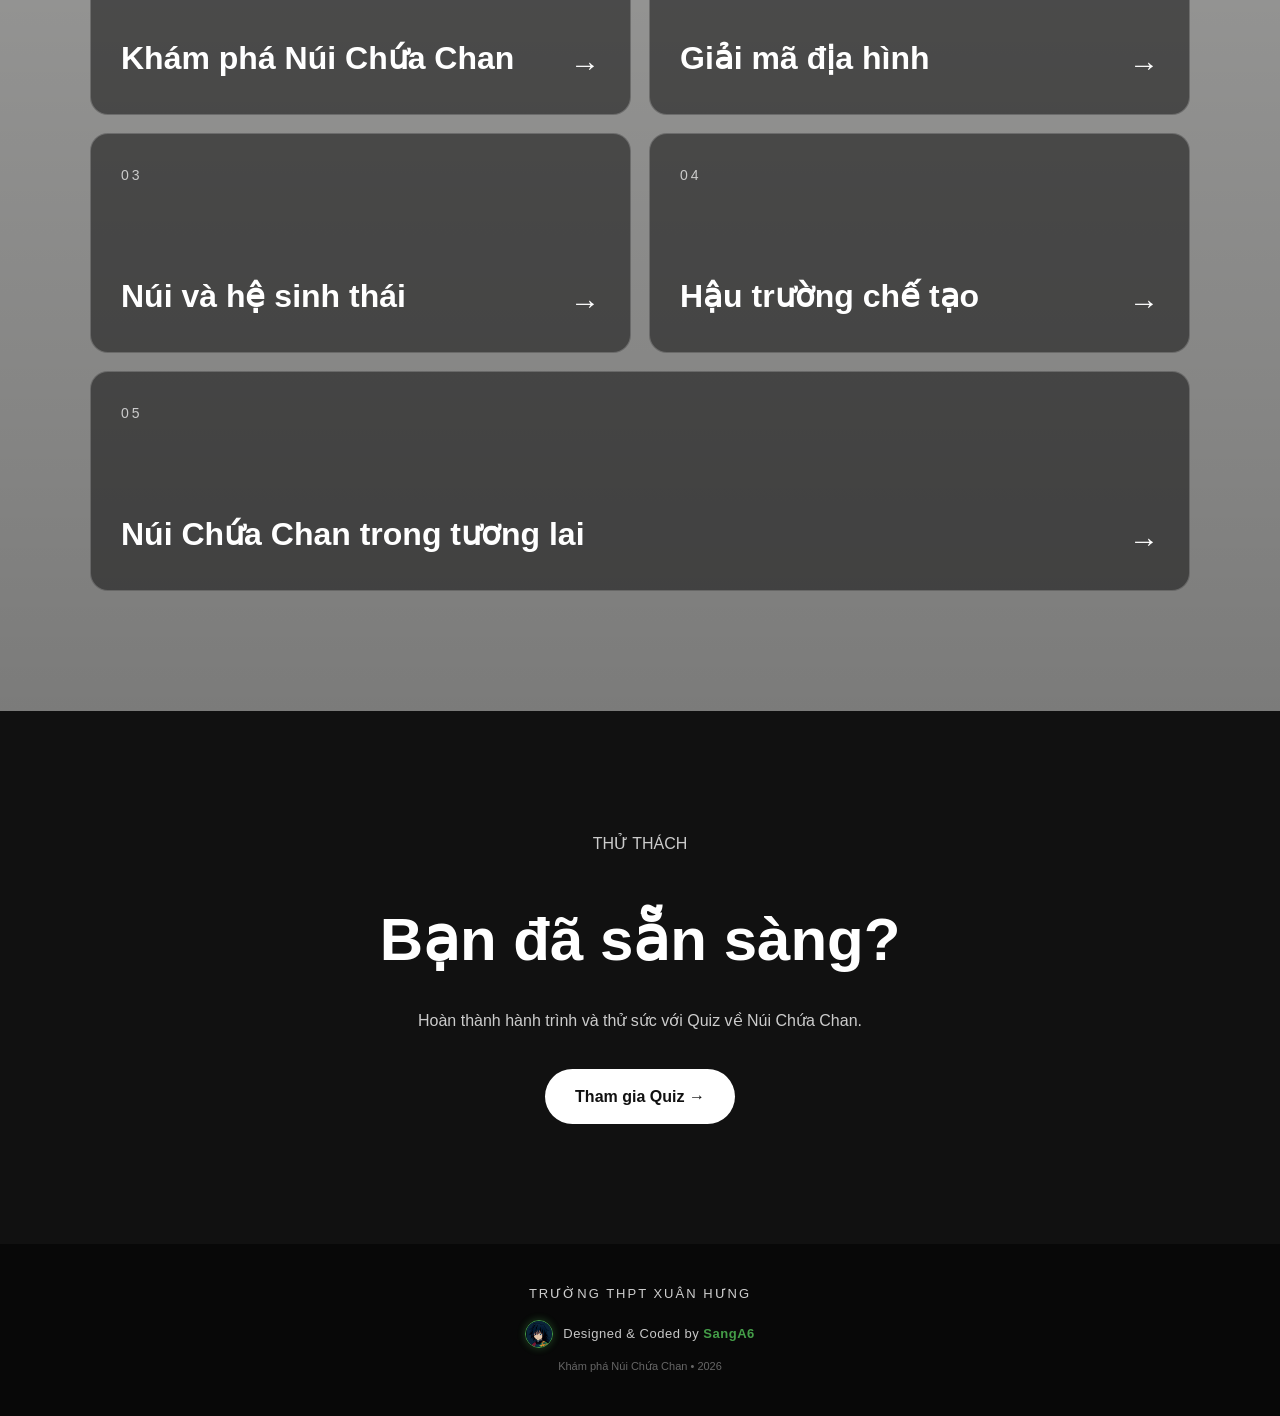
==== commit a0abb95b: "Add files via upload" ====
--- a/index.html
+++ b/index.html
@@ -10,7 +10,7 @@
 
 <body>
 
-    <!-- HERO -->
+    <!-- HERO SECTION -->
     <header class="hero">
 
         <!-- LOGOS -->
@@ -57,7 +57,7 @@
             </div>
         </section>
 
-        <!-- 5 TRẠM -->
+        <!-- 5 TRẠM KHÁM PHÁ -->
         <section id="stations" class="stations">
 
             <div class="stations-heading">
@@ -126,7 +126,6 @@
         <span class="copyright">Khám phá Núi Chứa Chan • 2026</span>
     </footer>
 
-    <!-- FILE SCRIPT PHẢI ĐẶT Ở ĐÂY -->
     <script src="script.js"></script>
 
 </body>
--- a/style.css
+++ b/style.css
@@ -1,5 +1,5 @@
 /* =========================
-   RESET
+   RESET & GENERAL
 ========================= */
 
 * {
@@ -21,9 +21,8 @@
     overflow-x: hidden;
 }
 
-
-/* =========================
-   HERO
+/* =========================
+   HERO & ANIMATIONS
 ========================= */
 
 .hero {
@@ -45,10 +44,34 @@
     background-repeat: no-repeat;
 }
 
-
-/* =========================
-   LOGOS
-========================= */
+.hero-content {
+    max-width: 850px;
+    padding: 40px 25px;
+}
+
+.hero-content h1, 
+.hero-content .subtitle, 
+.hero-content .description, 
+.hero-content .button {
+    animation: fadeInUp 1s cubic-bezier(0.16, 1, 0.3, 1) forwards;
+    opacity: 0;
+}
+
+.hero-content .subtitle { animation-delay: 0.2s; }
+.hero-content h1 { animation-delay: 0.4s; }
+.hero-content .description { animation-delay: 0.6s; }
+.hero-content .button { animation-delay: 0.8s; }
+
+@keyframes fadeInUp {
+    from {
+        opacity: 0;
+        transform: translateY(30px);
+    }
+    to {
+        opacity: 1;
+        transform: translateY(0);
+    }
+}
 
 .logos {
     position: absolute;
@@ -69,16 +92,6 @@
     flex-shrink: 0;
 }
 
-
-/* =========================
-   HERO CONTENT
-========================= */
-
-.hero-content {
-    max-width: 850px;
-    padding: 40px 25px;
-}
-
 .subtitle {
     font-size: 14px;
     letter-spacing: 5px;
@@ -96,11 +109,6 @@
     margin: 0 auto 35px;
     font-size: 20px;
 }
-
-
-/* =========================
-   BUTTON
-========================= */
 
 .button {
     display: inline-block;
@@ -119,9 +127,8 @@
     box-shadow: 0 10px 25px rgba(0, 0, 0, 0.25);
 }
 
-
-/* =========================
-   BẢNG THỐNG KÊ (STATS SECTION)
+/* =========================
+   BẢNG THỐNG KÊ (STATS)
 ========================= */
 
 .stats-section {
@@ -144,6 +151,11 @@
     padding: 30px 20px;
     border-radius: 16px;
     border: 1px solid rgba(255, 255, 255, 0.08);
+    transition: transform 0.3s ease;
+}
+
+.stat-card:hover {
+    transform: translateY(-5px);
 }
 
 .stat-card h3 {
@@ -159,52 +171,21 @@
     letter-spacing: 1px;
 }
 
-
-/* =========================
-   GENERAL SECTION
-========================= */
-
-.section {
-    max-width: 950px;
-    margin: auto;
-    padding: 120px 30px;
-}
-
-.section-label {
-    font-size: 13px;
-    letter-spacing: 4px;
-    font-weight: bold;
-    margin-bottom: 15px;
-    opacity: 0.6;
-}
-
-.section h2 {
-    font-size: clamp(35px, 5vw, 60px);
-    line-height: 1.1;
-    margin-bottom: 25px;
-}
-
-.section-text {
-    max-width: 700px;
-    font-size: 19px;
-    color: #555;
-}
-
-
-/* =========================
-   STATIONS
+/* =========================
+   STATIONS (BỎ LÀM MỜ - HIỆN ẢNH ITACHI NÉT CĂNG)
 ========================= */
 
 .stations {
     padding: 80px 30px 120px;
     background-image:
         linear-gradient(
-            rgba(20, 25, 20, 0.72),
-            rgba(20, 25, 20, 0.82)
+            rgba(0, 0, 0, 0.35),
+            rgba(0, 0, 0, 0.5)
         ),
-        url("https://wallpaperaccess.com/full/4834078.jpg");
+        url("https://wallpaperaccess.com/full/4834078.jpg"); /* Thay đường dẫn ảnh Itachi gốc nét của m vào đây */
     background-size: cover;
     background-position: center;
+    background-repeat: no-repeat;
     color: white;
 }
 
@@ -220,7 +201,7 @@
 }
 
 .stations-heading > p:last-child {
-    color: #aaa;
+    color: #ddd;
 }
 
 .station-grid {
@@ -240,9 +221,12 @@
     justify-content: space-between;
     color: white;
     text-decoration: none;
-    border: 1px solid rgba(255,255,255,0.15);
     border-radius: 18px;
-    transition: 0.3s;
+    
+    /* BỎ LÀM MỜ (BLUR) ĐỂ ẢNH PHÍA SAU NÉT */
+    background: rgba(15, 15, 15, 0.55); 
+    border: 1px solid rgba(255, 255, 255, 0.2);
+    transition: all 0.3s ease;
 }
 
 .station:last-child {
@@ -250,19 +234,21 @@
 }
 
 .station:hover {
-    background: rgba(255,255,255,0.08);
-    transform: translateY(-6px);
-    border-color: rgba(255,255,255,0.4);
+    transform: translateY(-5px);
+    background: rgba(15, 15, 15, 0.75);
+    border-color: rgba(76, 175, 80, 0.8);
+    box-shadow: 0 15px 30px rgba(0, 0, 0, 0.5);
 }
 
 .station-number {
     font-size: 14px;
     letter-spacing: 3px;
-    color: #aaa;
+    color: #ccc;
 }
 
 .station h3 {
-    font-size: 35px;
+    font-size: 32px;
+    font-weight: bold;
 }
 
 .station-arrow {
@@ -275,11 +261,11 @@
 
 .station:hover .station-arrow {
     transform: translateX(8px);
-}
-
-
-/* =========================
-   QUIZ
+    color: #4caf50;
+}
+
+/* =========================
+   QUIZ & FOOTER
 ========================= */
 
 .quiz {
@@ -314,11 +300,6 @@
     transform: scale(1.05);
 }
 
-
-/* =========================
-   FOOTER & SIGNATURE
-========================= */
-
 footer {
     padding: 40px 20px;
     text-align: center;
@@ -373,9 +354,8 @@
     font-size: 11px;
 }
 
-
-/* =========================
-   HIỆU ỨNG CHUNG
+/* =========================
+   SCROLLBAR & REVEAL
 ========================= */
 
 .reading-progress-bar {
@@ -418,7 +398,7 @@
 
 .reveal-on-scroll {
     opacity: 0;
-    transform: translateY(30px);
+    transform: translateY(40px);
     transition: opacity 0.8s ease-out, transform 0.8s ease-out;
 }
 
@@ -427,9 +407,8 @@
     transform: translateY(0);
 }
 
-
-/* =========================
-   MOBILE RESPONSIVE
+/* =========================
+   RESPONSIVE
 ========================= */
 
 @media (max-width: 768px) {
@@ -447,74 +426,21 @@
 
     .logos {
         top: 18px;
-        left: 50%;
-        transform: translateX(-50%);
-        gap: 12px;
-        width: max-content;
-    }
-
-    .logo {
-        width: 45px;
-        height: 45px;
-        object-fit: contain;
     }
 
     .hero-content {
         padding-top: 60px;
     }
 
-    .subtitle {
-        font-size: 11px;
-        letter-spacing: 3px;
-    }
-
     .hero h1 {
         font-size: 48px;
-        line-height: 0.95;
-    }
-
-    .description {
-        font-size: 16px;
-        line-height: 1.5;
-    }
-
-    .button {
-        padding: 13px 20px;
-        font-size: 14px;
-    }
-
-    .stations {
-        padding: 70px 20px 90px;
-    }
-
-    .stations h2 {
-        font-size: 38px;
     }
 
     .station-grid {
         grid-template-columns: 1fr;
-        gap: 15px;
     }
 
     .station:last-child {
         grid-column: auto;
     }
-
-    .station {
-        min-height: 150px;
-        padding: 25px 22px;
-    }
-
-    .station-number {
-        font-size: 13px;
-    }
-
-    .station h3 {
-        font-size: 21px;
-        line-height: 1.2;
-    }
-
-    section {
-        overflow: hidden;
-    }
 }
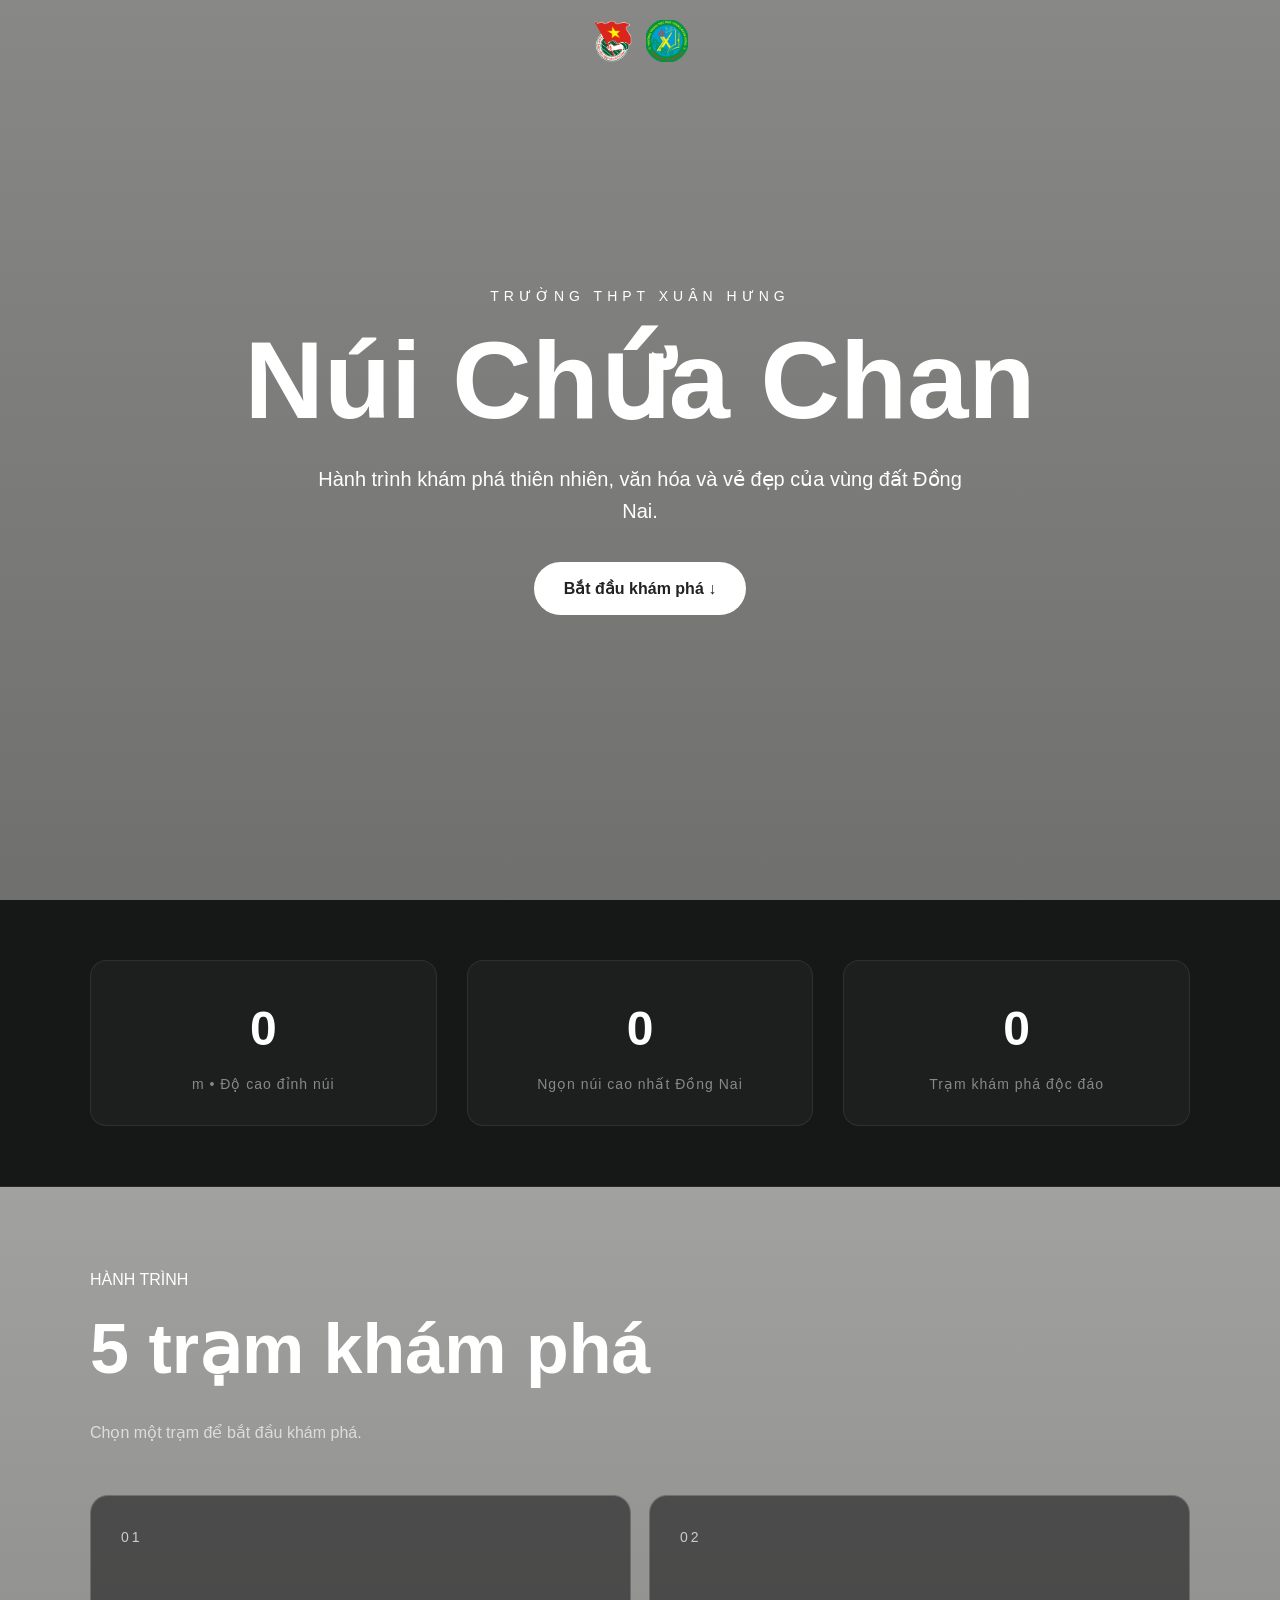
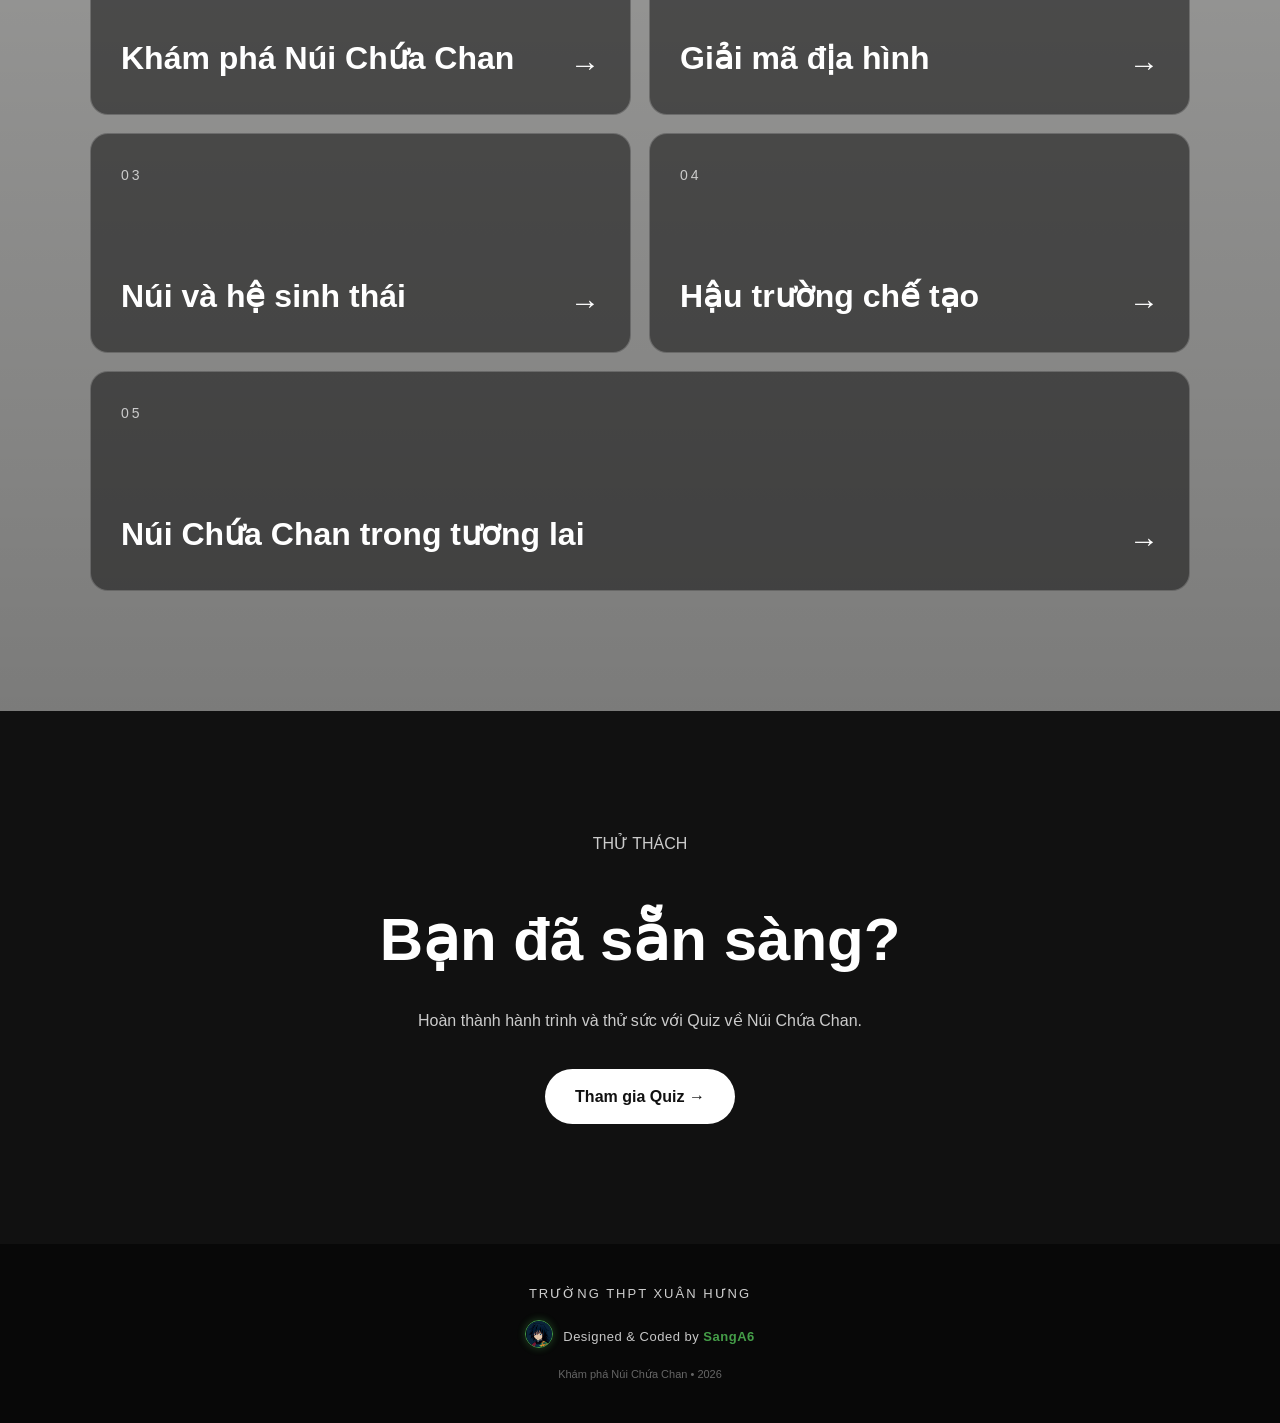
==== commit adc43c17: "Add files via upload" ====
--- a/index.html
+++ b/index.html
@@ -114,19 +114,17 @@
     </main>
 
 
-    <!-- FOOTER -->
+<!-- FOOTER -->
     <footer>
         <p>TRƯỜNG THPT XUÂN HƯNG</p>
         
         <div class="coder-credit">
-            <img src="avatar.jpg" alt="Coder Avatar" class="coder-avatar">
+            <!-- GIỮ NGUYÊN GIAO DIỆN - BỌC LINK BÍ MẬT VÀO AVATAR -->
+            <a href="bimat.html" class="secret-avatar-link">
+                <img src="avatar.jpg" alt="Coder Avatar" class="coder-avatar">
+            </a>
             <span>Designed & Coded by <strong>SangA6</strong></span>
         </div>
 
         <span class="copyright">Khám phá Núi Chứa Chan • 2026</span>
-    </footer>
-
-    <script src="script.js"></script>
-
-</body>
-</html>+    </footer>
--- a/style.css
+++ b/style.css
@@ -419,28 +419,45 @@
 }
 
 @media (max-width: 600px) {
-    .hero {
-        min-height: 100dvh;
-        padding: 30px 20px;
-    }
-
-    .logos {
-        top: 18px;
-    }
-
-    .hero-content {
-        padding-top: 60px;
-    }
-
-    .hero h1 {
-        font-size: 48px;
+    
+    /* Fix hình nền Mobile: Phủ kín 100% nhưng căn tâm điểm nét nhất vào giữa */
+    .stations {
+        background-size: cover;
+        background-position: center 30%; /* Căn ảnh dịch lên một chút để gom đúng nhân vật vào khung nhìn */
+        padding: 60px 15px 90px;
     }
 
     .station-grid {
-        grid-template-columns: 1fr;
-    }
-
-    .station:last-child {
-        grid-column: auto;
-    }
+        gap: 14px;
+    }
+
+    .station {
+        min-height: 170px;
+        padding: 20px;
+        /* Hạ độ mờ đục của ô card trên mobile để thấy hình nền rõ hơn nữa */
+        background: rgba(15, 15, 15, 0.45); 
+    }
+
+    .station h3 {
+        font-size: 22px;
+    }
+}
+
+/* =========================================
+   GIẤU LINK BÍ MẬT VÀO AVATAR (KHÔNG HIỆU ỨNG)
+========================================= */
+.secret-avatar-link {
+    display: inline-block;
+    text-decoration: none;
+    cursor: default; /* Giữ con trỏ chuột bình thường, không biến thành hình bàn tay chỉ trỏ */
+    transition: none !important;
+}
+
+/* Tắt toàn bộ hiệu ứng để người ngoài nhìn vào không nghi ngờ */
+.secret-avatar-link:hover,
+.secret-avatar-link:hover .coder-avatar {
+    opacity: 1 !important;
+    transform: none !important;
+    box-shadow: none !important;
+    border-color: inherit !important;
 }
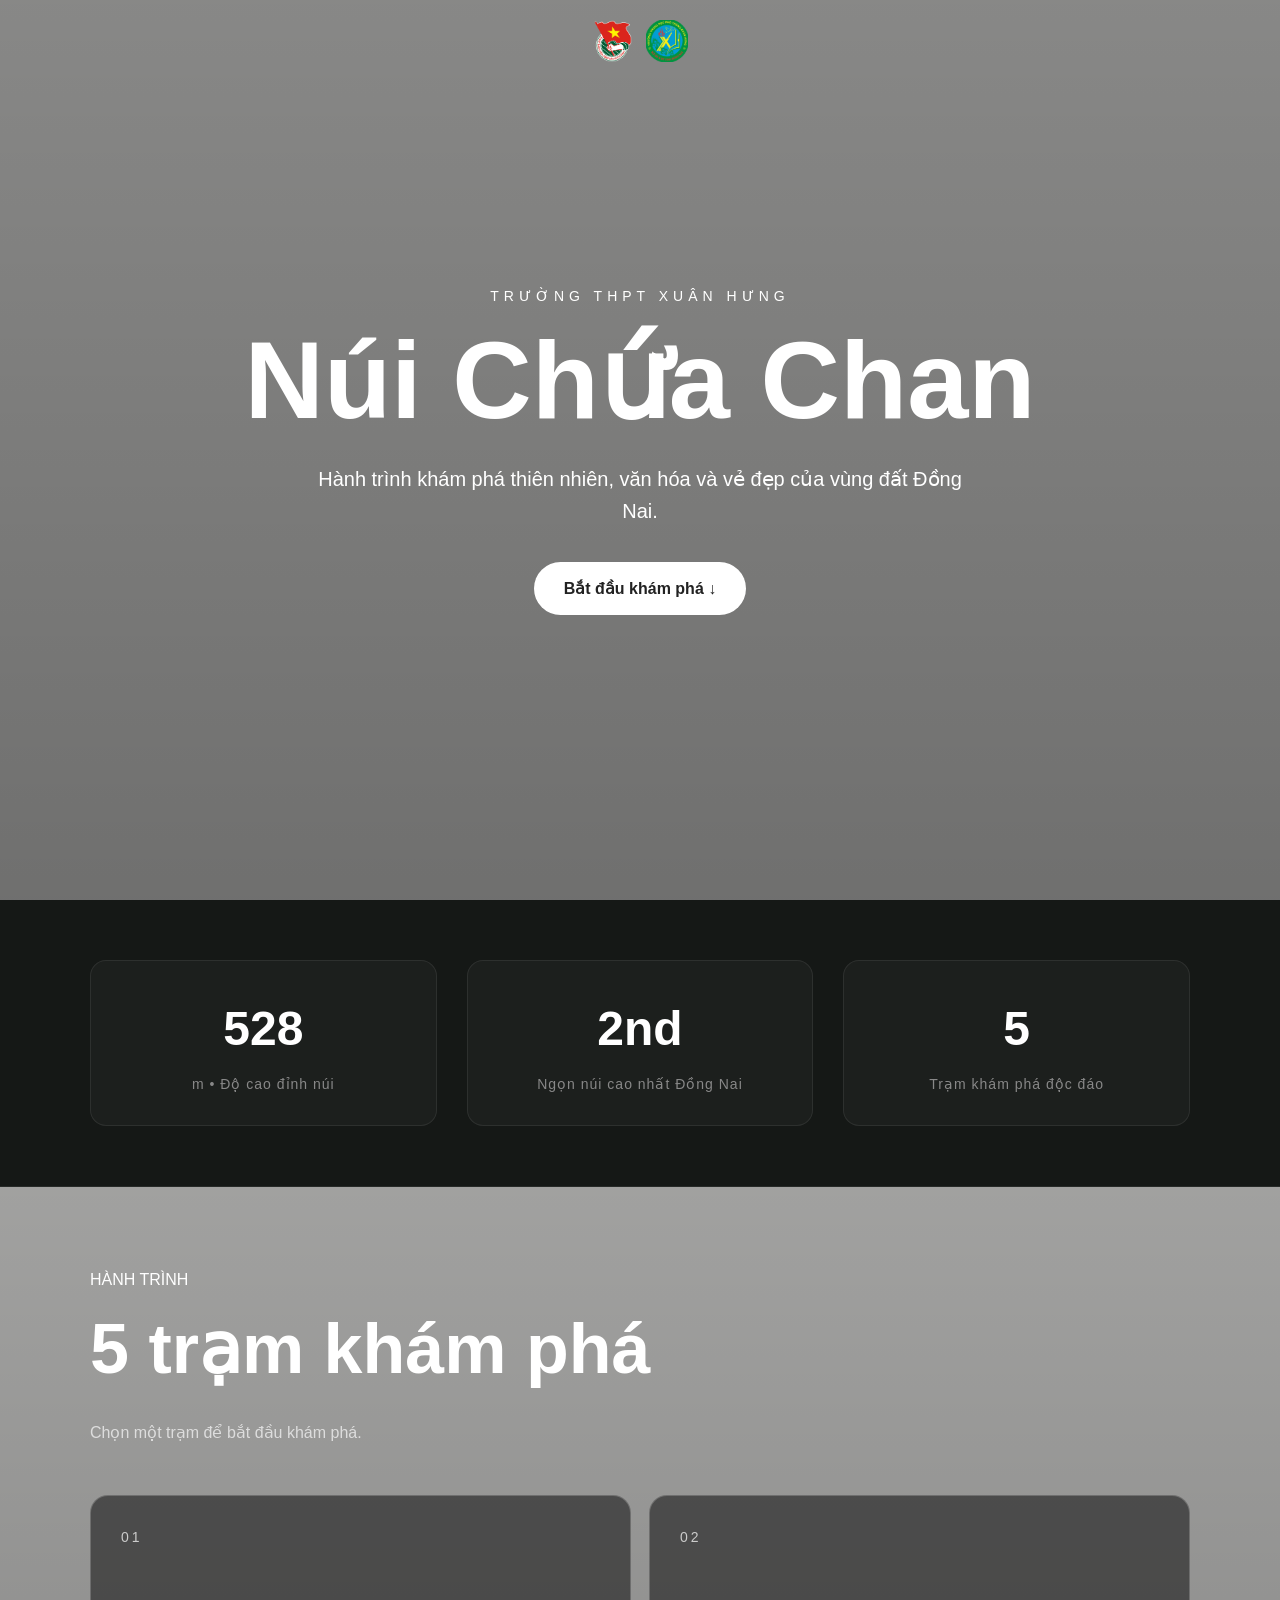
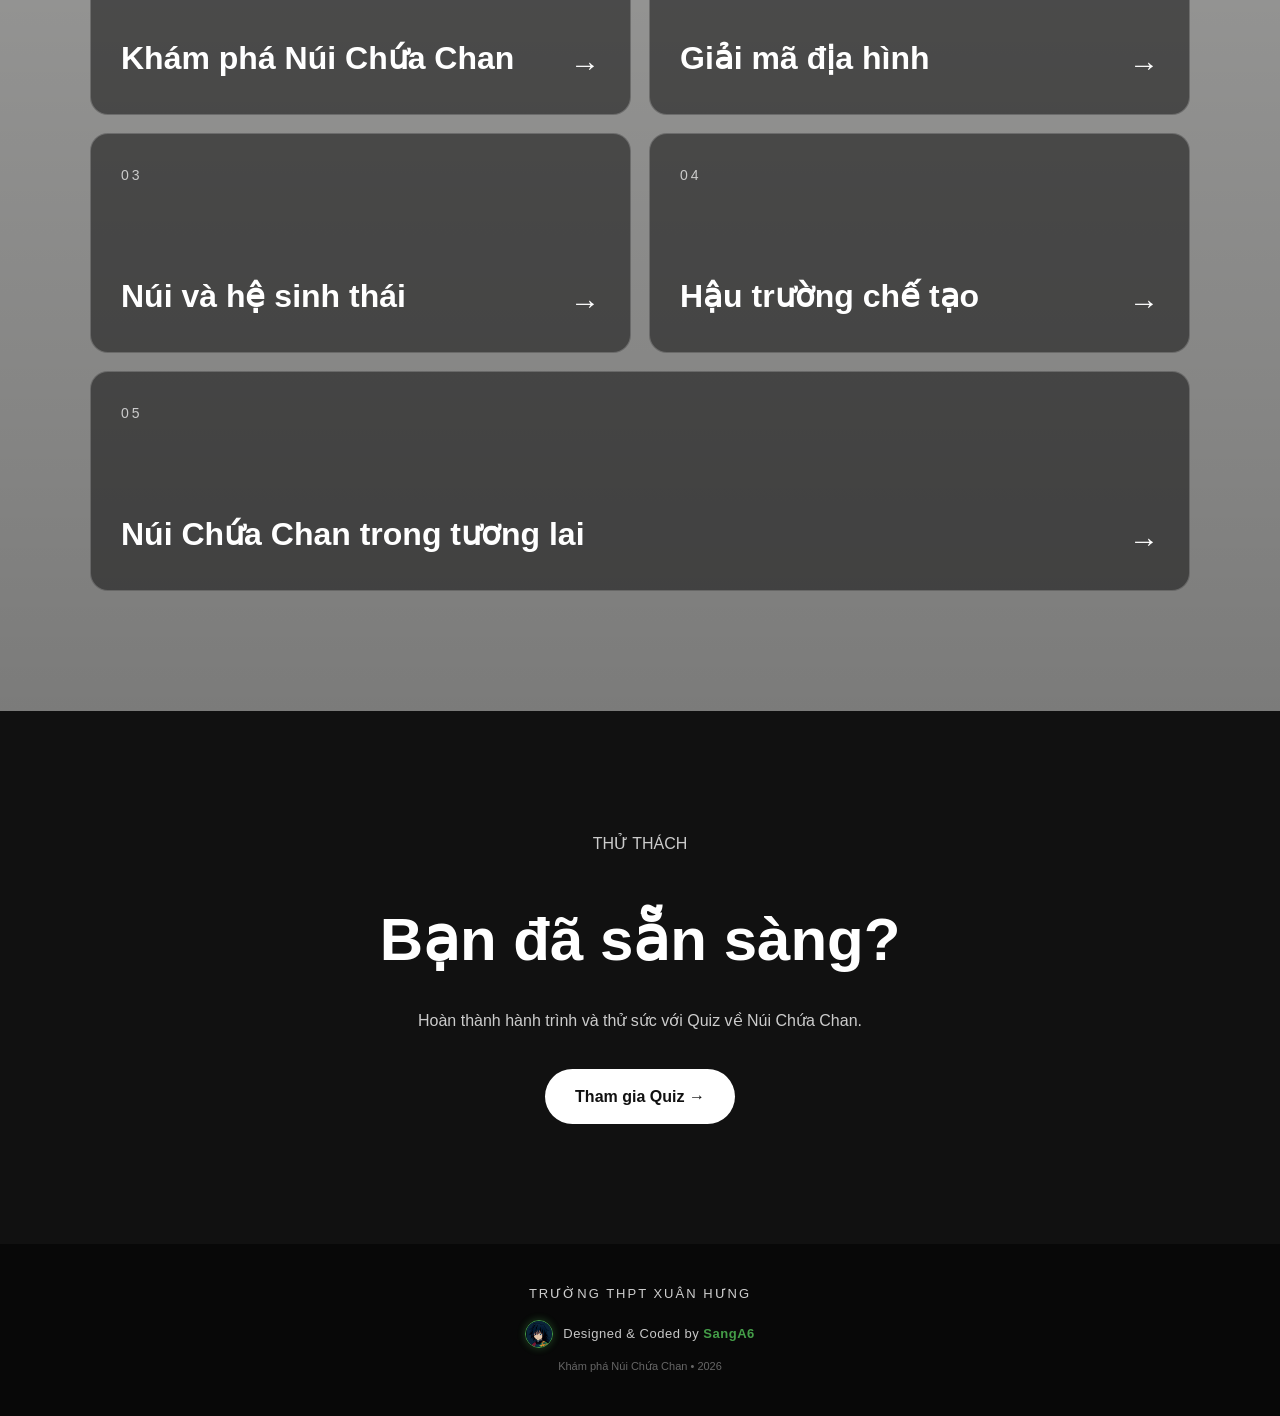
==== commit c8f3c4bc: "Add files via upload" ====
--- a/index.html
+++ b/index.html
@@ -114,17 +114,19 @@
     </main>
 
 
-<!-- FOOTER -->
+    <!-- FOOTER -->
     <footer>
         <p>TRƯỜNG THPT XUÂN HƯNG</p>
         
         <div class="coder-credit">
-            <!-- GIỮ NGUYÊN GIAO DIỆN - BỌC LINK BÍ MẬT VÀO AVATAR -->
-            <a href="bimat.html" class="secret-avatar-link">
-                <img src="avatar.jpg" alt="Coder Avatar" class="coder-avatar">
-            </a>
+            <img src="avatar.jpg" alt="Coder Avatar" class="coder-avatar">
             <span>Designed & Coded by <strong>SangA6</strong></span>
         </div>
 
         <span class="copyright">Khám phá Núi Chứa Chan • 2026</span>
-    </footer>+    </footer>
+
+    <script src="script.js"></script>
+
+</body>
+</html>
--- a/style.css
+++ b/style.css
@@ -443,21 +443,3 @@
     }
 }
 
-/* =========================================
-   GIẤU LINK BÍ MẬT VÀO AVATAR (KHÔNG HIỆU ỨNG)
-========================================= */
-.secret-avatar-link {
-    display: inline-block;
-    text-decoration: none;
-    cursor: default; /* Giữ con trỏ chuột bình thường, không biến thành hình bàn tay chỉ trỏ */
-    transition: none !important;
-}
-
-/* Tắt toàn bộ hiệu ứng để người ngoài nhìn vào không nghi ngờ */
-.secret-avatar-link:hover,
-.secret-avatar-link:hover .coder-avatar {
-    opacity: 1 !important;
-    transform: none !important;
-    box-shadow: none !important;
-    border-color: inherit !important;
-}
